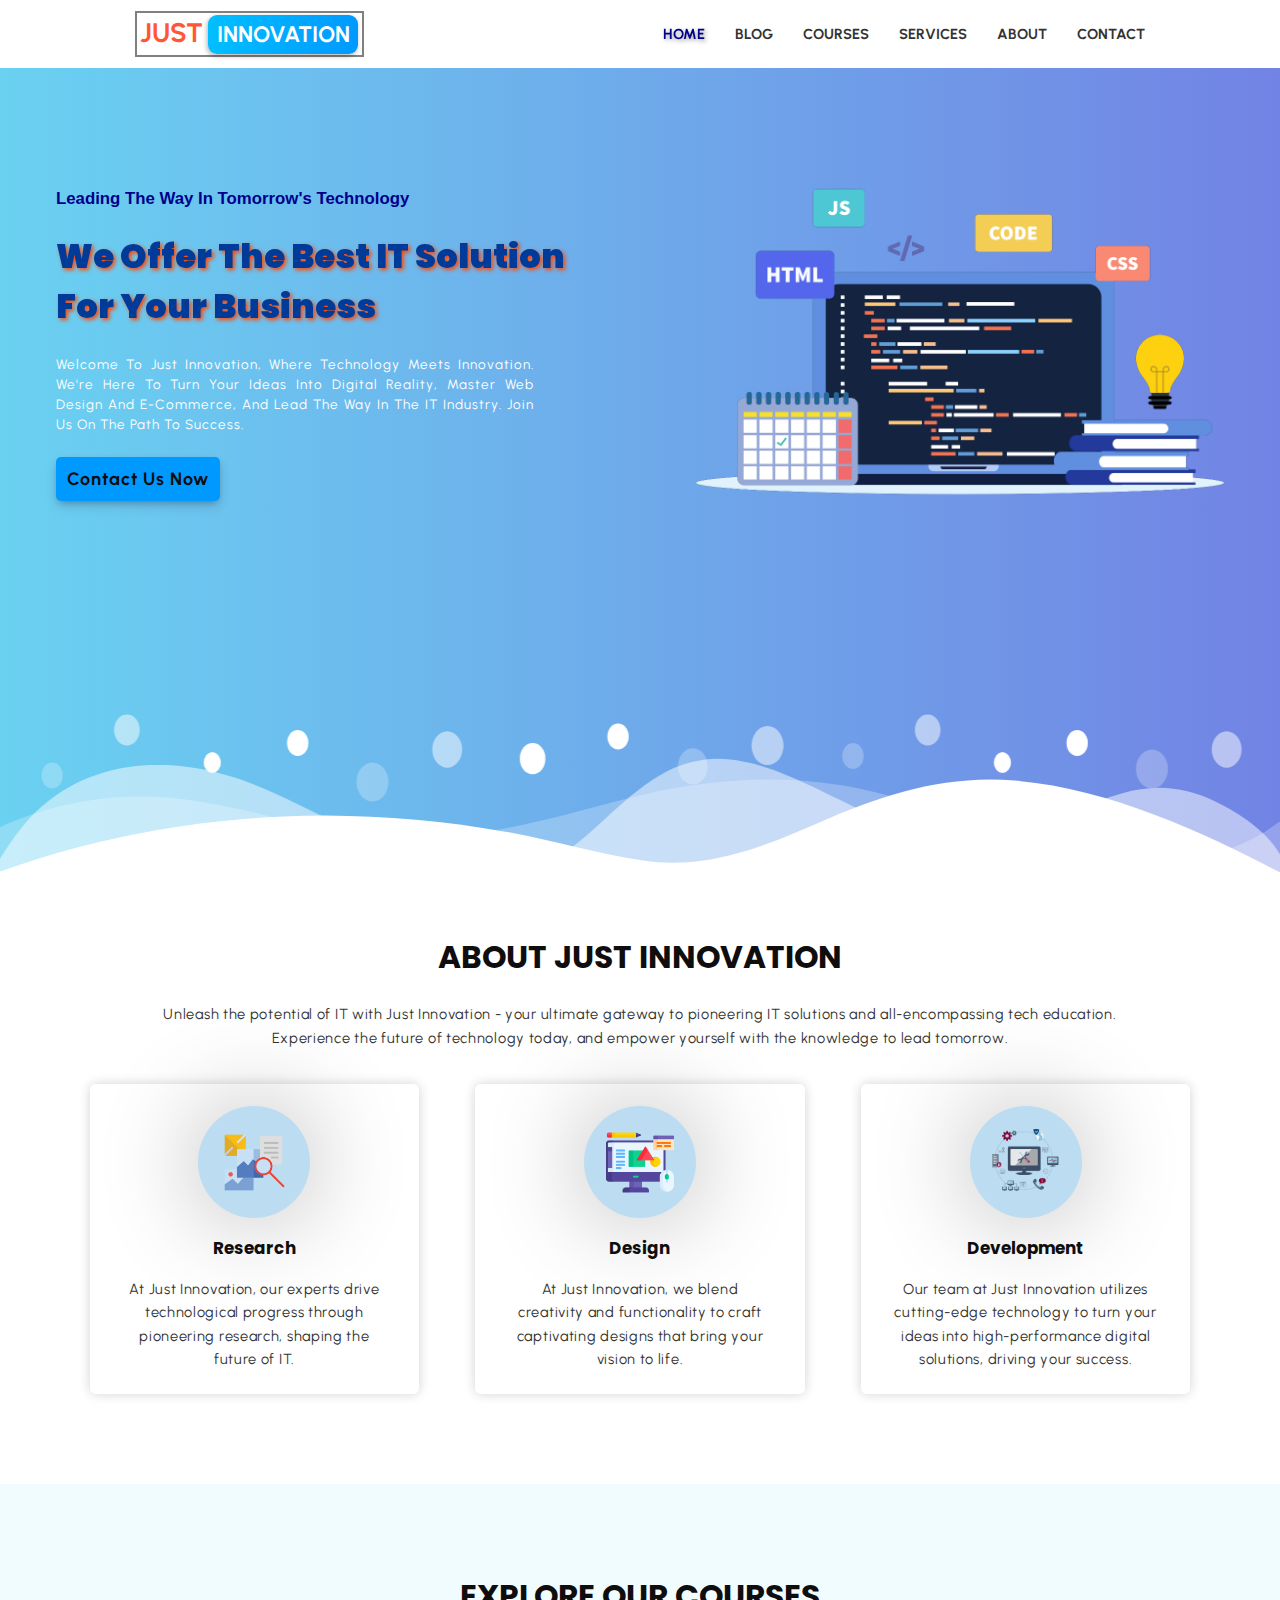
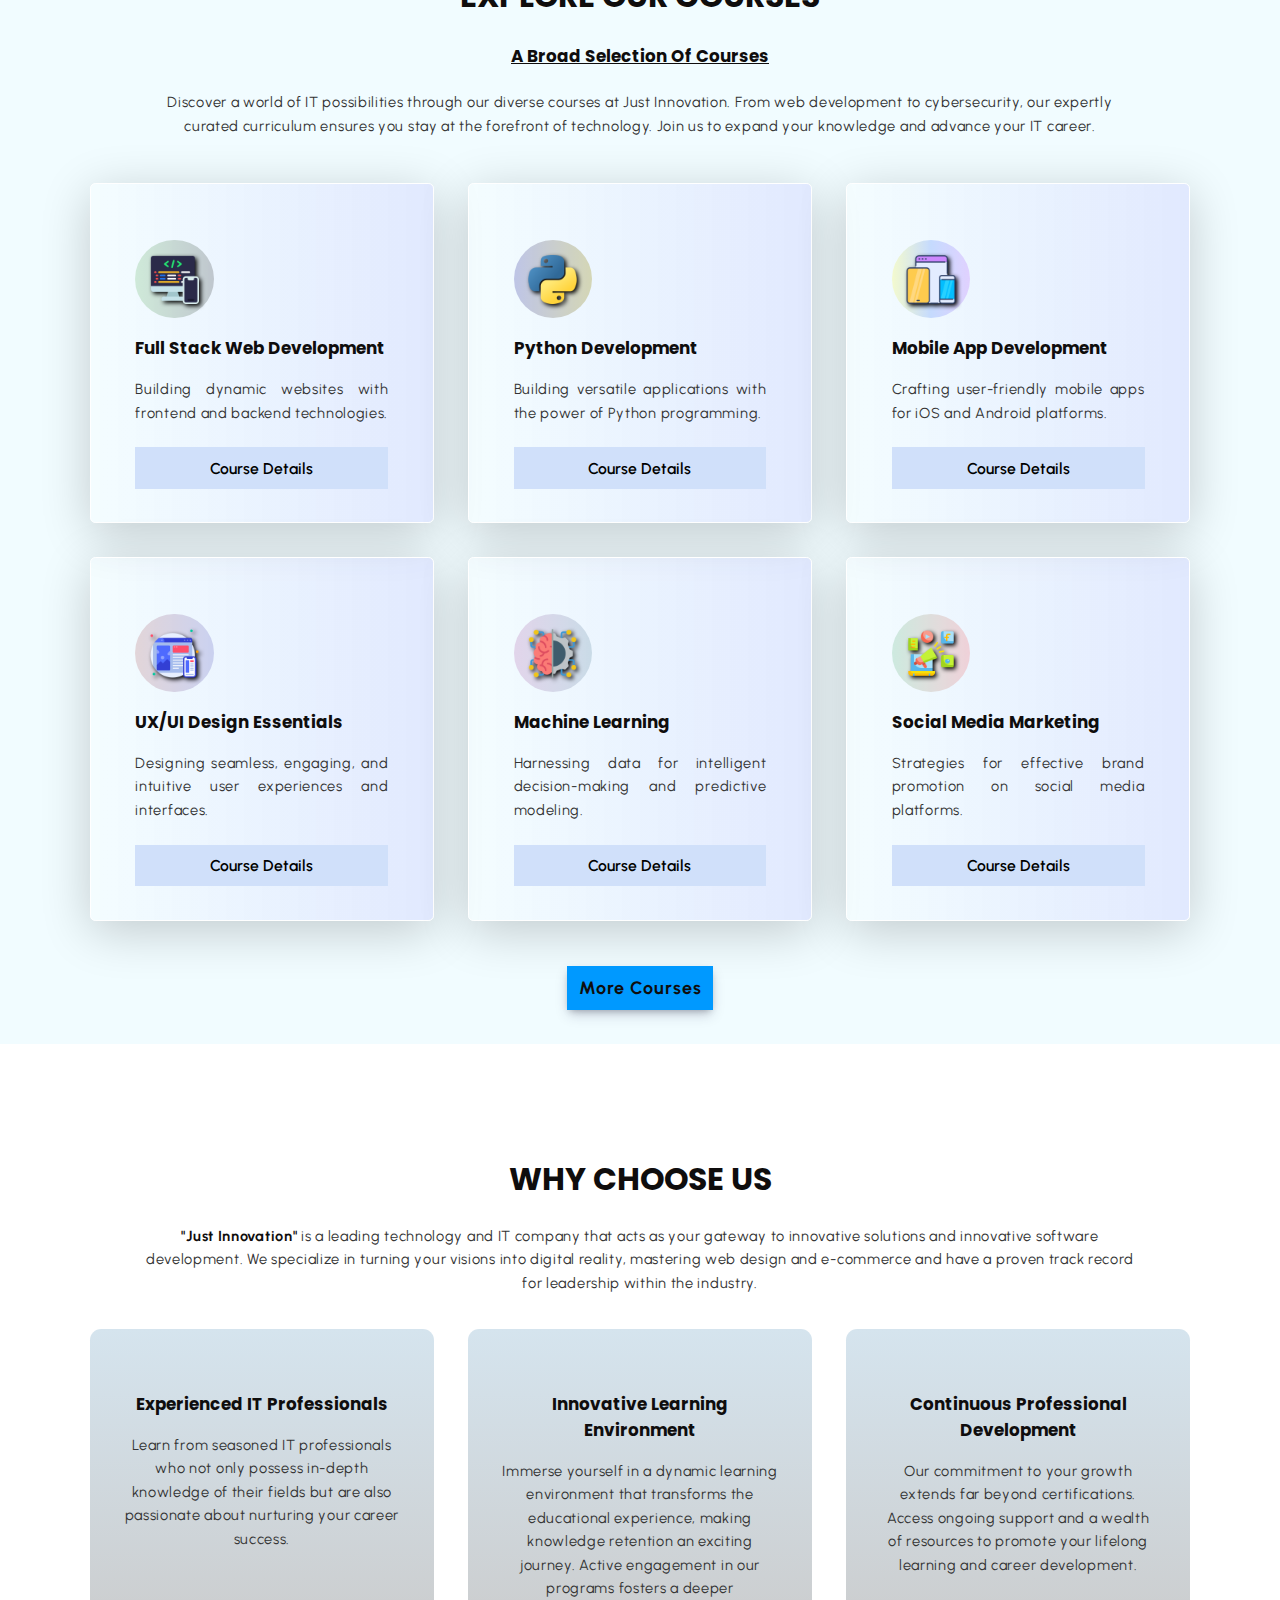
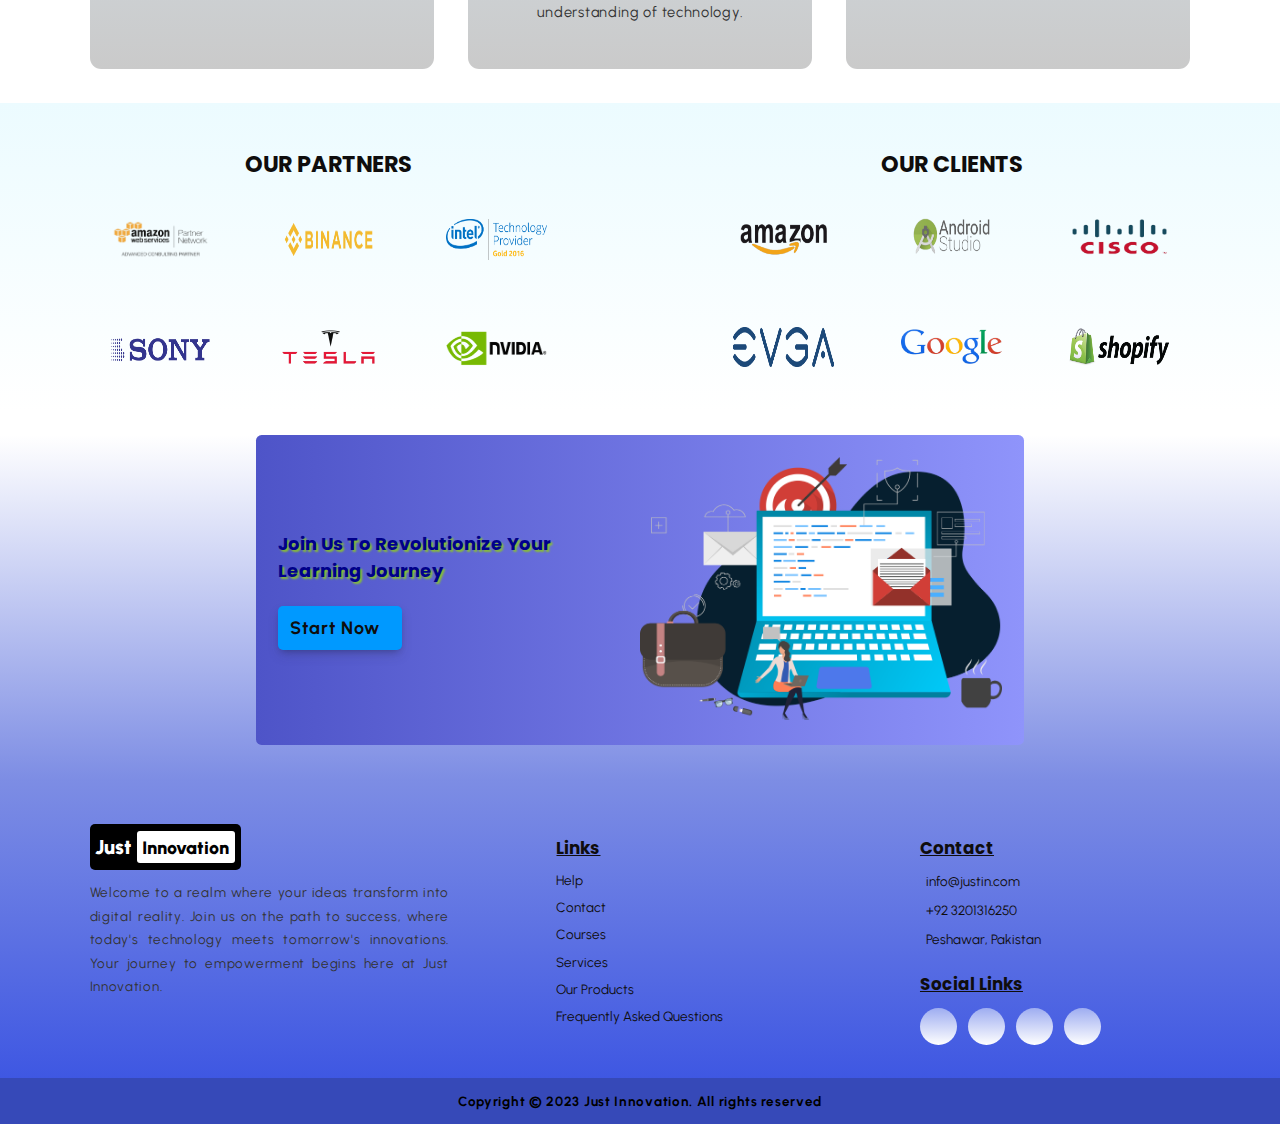
==== index.html @ c1ca33aa "commit" ====
<!DOCTYPE html>
<html lang="en">

<head>
  <meta charset="UTF-8" />
  <meta name="viewport" content="width=device-width, initial-scale=1.0" />
  <title>JUST INNOVATION</title>
  <link rel="shortcut icon" href="images/favicon.ico" type="image/x-icon">
  <link rel="stylesheet" href="https://cdnjs.cloudflare.com/ajax/libs/font-awesome/6.4.2/css/all.min.css"
    integrity="sha512-z3gLpd7yknf1YoNbCzqRKc4qyor8gaKU1qmn+CShxbuBusANI9QpRohGBreCFkKxLhei6S9CQXFEbbKuqLg0DA=="
    crossorigin="anonymous" referrerpolicy="no-referrer" />
  <link rel="stylesheet" href="style.css" />
</head>

<body>
  <!-- ========== Start navbar ========== -->
  <header class="navbar-section">
    <div class="container">
      <div class="navbar-brand">
        <a href="index.html"><span>just</span><span>innovation</span></a>
      </div>
      <div class="navbar-links">
        <ul>
          <li class="nav-item"><a class="nav-link active" href="index.html">home</a></li>
          <li class="nav-item"><a class="nav-link" href="blog.html">blog</a></li>
          <li class="nav-item"><a class="nav-link" href="courses.html">courses</a></li>
          <li class="nav-item"><a class="nav-link" href="services.html">services</a></li>
          <li class="nav-item"><a class="nav-link" href="about.html">about</a></li>
          <li class="nav-item"><a class="nav-link" href="contact.html">contact</a></li>
        </ul>
      </div>
    </div>
  </header>
  <!-- ========== End navbar ========== -->
  <!-- ========== Start hero section ========== -->
  <main>
    <div class="hero-section">
      <div class="container grid grid-two-cols">
        <div class="hero-content">
          <h2 class="hero-subheading">Leading the way in tomorrow's technology</h2>
          <h1 class="hero-heading">We offer the best IT solution for your business</h1>
          <p class="hero-para">
            Welcome to Just Innovation, where technology meets innovation. We're here to turn your ideas into digital
            reality, master web design and e-commerce, and lead the way in the IT industry. Join us on the path to
            success.
          </p>
          <div class="btn">
            <a href="courses.html" class="hero-btn">Contact Us Now</a>
          </div>
        </div>
        <div class="hero-img">
          <img src="images/header-pic-2.png" alt="Header of Just.Innovation" width="100%" height="100%" />
        </div>
      </div>
    </div>
    <!-- shape-divider -->
    <div class="custom-shape-divider-bottom-1697214771">
      <svg data-name="Layer 1" xmlns="http://www.w3.org/2000/svg" viewBox="0 0 1200 120" preserveAspectRatio="none">
        <path
          d="M0,0V46.29c47.79,22.2,103.59,32.17,158,28,70.36-5.37,136.33-33.31,206.8-37.5C438.64,32.43,512.34,53.67,583,72.05c69.27,18,138.3,24.88,209.4,13.08,36.15-6,69.85-17.84,104.45-29.34C989.49,25,1113-14.29,1200,52.47V0Z"
          opacity=".25" class="shape-fill"></path>
        <path
          d="M0,0V15.81C13,36.92,27.64,56.86,47.69,72.05,99.41,111.27,165,111,224.58,91.58c31.15-10.15,60.09-26.07,89.67-39.8,40.92-19,84.73-46,130.83-49.67,36.26-2.85,70.9,9.42,98.6,31.56,31.77,25.39,62.32,62,103.63,73,40.44,10.79,81.35-6.69,119.13-24.28s75.16-39,116.92-43.05c59.73-5.85,113.28,22.88,168.9,38.84,30.2,8.66,59,6.17,87.09-7.5,22.43-10.89,48-26.93,60.65-49.24V0Z"
          opacity=".5" class="shape-fill"></path>
        <path
          d="M0,0V5.63C149.93,59,314.09,71.32,475.83,42.57c43-7.64,84.23-20.12,127.61-26.46,59-8.63,112.48,12.24,165.56,35.4C827.93,77.22,886,95.24,951.2,90c86.53-7,172.46-45.71,248.8-84.81V0Z"
          class="shape-fill"></path>
      </svg>
      <svg data-name="Layer 1" xmlns="http://www.w3.org/2000/svg" viewBox="0 -20 1200 100" preserveAspectRatio="none"
        id="hero-drops">
        <circle cx="50" cy="5" r="10" opacity=".25" class="shape-fill"></circle>
        <circle cx="120" cy="40" r="12" opacity=".5" class="shape-fill"></circle>
        <circle cx="200" cy="15" r="8" class="shape-fill"></circle>
        <circle cx="280" cy="30" r="10" class="shape-fill"></circle>
        <circle cx="350" cy="0" r="15" opacity=".25" class="shape-fill"></circle>
        <circle cx="420" cy="25" r="14" opacity=".5" class="shape-fill"></circle>
        <circle cx="500" cy="18" r="12" class="shape-fill"></circle>
        <circle cx="580" cy="35" r="10" class="shape-fill"></circle>
        <circle cx="650" cy="12" r="14" opacity=".25" class="shape-fill"></circle>
        <circle cx="720" cy="28" r="15" opacity=".5" class="shape-fill"></circle>
        <circle cx="800" cy="20" r="10" opacity=".25" class="shape-fill"></circle>
        <circle cx="870" cy="40" r="12" opacity=".5" class="shape-fill"></circle>
        <circle cx="940" cy="15" r="8" class="shape-fill"></circle>
        <circle cx="1010" cy="30" r="10" class="shape-fill"></circle>
        <circle cx="1080" cy="10" r="15" opacity=".25" class="shape-fill"></circle>
        <circle cx="1150" cy="25" r="14" opacity=".5" class="shape-fill"></circle>
      </svg>
    </div>
  </main>
  <!-- ========== End hero section ========== -->
  <!-- ========== Start About ========== -->
  <section class="about-section">
    <div class="container">
      <h1 class="section-heading">About Just Innovation</h1>
      <p class="section-para">
        Unleash the potential of IT with Just Innovation - your ultimate
        gateway to pioneering IT solutions and all-encompassing tech
        education. Experience the future of technology today, and empower
        yourself with the knowledge to lead tomorrow.
      </p>
    </div>
    <div class="container grid grid-three-cols">
      <div class="about-box">
        <div class="icon">
          <img src="images/research.png" alt="" width="100%" />
        </div>
        <h3 class="box-heading">research</h3>
        <p class="box-para">
          At Just Innovation, our experts drive technological progress through
          pioneering research, shaping the future of IT.
        </p>
      </div>
      <div class="about-box">
        <div class="icon">
          <img src="images/design.png" alt="" width="100%" />
        </div>
        <h3 class="box-heading">design</h3>
        <p class="box-para">
          At Just Innovation, we blend creativity and functionality to craft
          captivating designs that bring your vision to life.
        </p>
      </div>
      <div class="about-box">
        <div class="icon">
          <img src="images/dev1.png" alt="" width="100%" />
        </div>
        <h3 class="box-heading">development</h3>
        <p class="box-para">
          Our team at Just Innovation utilizes cutting-edge technology to turn
          your ideas into high-performance digital solutions, driving your
          success.
        </p>
      </div>
    </div>
  </section>
  <!-- ========== End About ========== -->
  <!-- ========== Start Courses Section ========== -->
  <section class="course-section">
    <div class="container">
      <h1 class="section-heading">Explore Our Courses</h1>
      <h1 style="font-size:1.5rem; margin-top: 0; text-decoration: underline;text-transform: capitalize"
        class="section-heading">A broad selection
        of courses </h1>
      <p class="section-para">
        Discover a world of IT possibilities through our diverse courses at
        Just Innovation. From web development to cybersecurity, our expertly
        curated curriculum ensures you stay at the forefront of technology.
        Join us to expand your knowledge and advance your IT career.
      </p>
    </div>
    <div class="container grid grid-three-cols">
      <div class="course-box">
        <div class="icon web">
          <img src="images/web.png" width="100%"></img>
        </div>
        <h3 class="box-heading">Full Stack Web Development</h3>
        <p class="box-para">
          Building dynamic websites with frontend and backend technologies.
        </p>
        <button>Course Details</button>
      </div>
      <div class="course-box">
        <div class="icon python">
          <img src="images/python.png" width="100%"></img>
        </div>
        <h3 class="box-heading">Python Development</h3>
        <p class="box-para">
          Building versatile applications with the power of Python
          programming.
        </p>
        <button>Course Details</button>
      </div>
      <div class="course-box">
        <div class="icon app">
          <img src="images/app.png" width="100%"></img>
        </div>
        <h3 class="box-heading">Mobile App Development</h3>
        <p class="box-para">
          Crafting user-friendly mobile apps for iOS and Android platforms.
        </p>
        <button>Course Details</button>
      </div>
      <div class="course-box">
        <div class="icon ui-ux">
          <img src="images/ui-ux.png" width="100%"></img>
        </div>
        <h3 class="box-heading">UX/UI Design Essentials</h3>
        <p class="box-para">
          Designing seamless, engaging, and intuitive user experiences and
          interfaces.
        </p>
        <button>Course Details</button>
      </div>
      <div class="course-box">
        <div class="icon machine">
          <img src="images/machine.png" width="100%"></img>
        </div>
        <h3 class="box-heading">Machine Learning</h3>
        <p class="box-para">
          Harnessing data for intelligent decision-making and predictive
          modeling.
        </p>
        <button>Course Details</button>
      </div>
      <div class="course-box">
        <div class="icon media">
          <img src="images/media.png" width="100%"></img>
        </div>
        <h3 class="box-heading">Social Media Marketing</h3>
        <p class="box-para">
          Strategies for effective brand promotion on social media platforms.
        </p>
        <button>Course Details</button>
      </div>
    </div>

    <div class="btn">
      <a href="courses.html" class="course-btn">More Courses</a>
    </div>
    </div>
  </section>
  <!-- ========== End Courses Section ========== -->
  <!-- ========== Start choose Section ========== -->
  <section class="choose-section">
    <div class="container">
      <h1 class="section-heading">Why Choose Us</h1>
      <p class="section-para">
        <strong>"Just Innovation"</strong> is a leading technology and IT company that acts as your gateway to
        innovative solutions and
        innovative software development. We specialize in turning your visions into digital reality, mastering web
        design and e-commerce and have a proven track record for leadership within the industry.
      </p>
    </div>
    <div class="container grid grid-three-cols">

      <div class="choose-box">
        <h1 class="box-heading">Experienced IT Professionals</h1>
        <p class="box-para">Learn from seasoned IT professionals who not only possess in-depth knowledge of their fields
          but are also passionate about nurturing your career success.
        </p>
      </div>
      <div class="choose-box">
        <h1 class="box-heading">Innovative Learning Environment</h1>
        <p class="box-para">Immerse yourself in a dynamic learning environment that transforms the educational
          experience, making knowledge retention an exciting journey. Active engagement in our programs fosters a deeper
          understanding of technology.
        </p>
      </div>
      <div class="choose-box">
        <h1 class="box-heading">Continuous Professional Development</h1>
        <p class="box-para">Our commitment to your growth extends far beyond certifications. Access ongoing support and
          a wealth of resources to promote your lifelong learning and career development.
        </p>
      </div>
    </div>
  </section>
  <!-- ========== End choose Section ========== -->
  <!-- ==========  Start Partners Section ========== -->
  <section class="partner-section">
    <div class="container grid grid-two-cols">
      <div class="section-left">
        <h1 class="section-heading">Our Partners</h1>
        <div class="partner-logo">
          <img src="images/partner-img/amazon-web.png" width="100%"></img>
          <img src="images/partner-img/binance.png" width="100%"></img>
          <img src="images/partner-img/intel.png" width="100%"></img>
          <img src="images/partner-img/sony.png" width="100%"></img>
          <img src="images/partner-img/tesla.png" width="100%"></img>
          <img src="images/partner-img/nvidia.png" width="100%"></img>
        </div>
      </div>
      <div class="section-right">
        <h1 class="section-heading">Our Clients</h1>
        <div class="partner-logo">
          <img src="images/partner-img/amazon.png" width="100%"></img>
          <img src="images/partner-img/android-studio.png" width="100%"></img>
          <img src="images/partner-img/cisco.png" width="100%"></img>
          <img src="images/partner-img/EVGA.png" width="100%"></img>
          <img src="images/partner-img/goolge.png" width="100%"></img>
          <img src="images/partner-img/shopify.png" width="100%"></img>
        </div>
      </div>
    </div>
  </section>
  <!-- ========== End Partners Section ========== -->
  <!-- ========== Start contact Section ========== -->
  <section class="last-section">
    <section class="contact-section">
      <div class="container grid grid-two-cols">
        <div class="section-left">
          <h1>Join us to revolutionize your learning journey</h1>
          <div class="btn">
            <a href="courses.html" class="hero-btn">Start Now</a><i class="fa-solid fa-arrow-circle-right"></i>
          </div>
        </div>
        <div class="section-right">
          <img src="images/contact.png" alt="">
        </div>
      </div>
    </section>
    <!-- ========== End contact Section ========== -->
    <!-- ========== Start footer Section ========== -->
    <footer>
      <div class="container">
        <div class="grid grid-three-cols">
          <div class="card">
            <div class="footer-brand">
              <a href="index.html">
                <span class="logo-text">Just<span class="highlight">Innovation</span></span>
              </a>
            </div>
            <p class="footer-para">Welcome to a realm where your ideas transform into digital reality. Join us on the
              path to success, where
              today's technology meets tomorrow's innovations. Your journey to empowerment begins here at Just
              Innovation.
            </p>
          </div>
          <div class="links">
            <h2>Links</h2>
            <ul>
              <li><a href="#">Help</a></li>
              <li><a href="contact.html">Contact</a></li>
              <li><a href="courses.html">Courses</a></li>
              <li><a href="services.html">Services</a></li>
              <li><a href="products.html">Our Products</a></li>
              <li><a href="faq.html">Frequently Asked Questions</a></li>
            </ul>
          </div>
          <div class="contact">
            <div class="contact-icons">
              <h2>Contact</h2>
              <ul>
                <li><i class="fa-solid fa-envelope"></i>info@justin.com</li>
                <li><i class="fa-solid fa-phone-volume"></i>+92 3201316250</li>
                <li><i class="fa-solid fa-location-dot"></i><a href="">Peshawar, Pakistan</a></li>
              </ul>
            </div>
            <div class="social-icons">
              <h2>Social Links</h2>
              <ul>
                <li><a href="https://www.facebook.com" target="_blank"><i class="fa-brands fa-facebook"
                      style="color:#1877F2"></a></i>
                </li>
                <li><a href="https://www.youtube.com" target="_blank"><i class="fa-brands fa-youtube"
                      style="color:#FF0000"></a></i>
                </li>
                <li><a href="https://www.discord.com" target="_blank"><i class="fa-brands fa-discord"
                      style="color:#5865F2"></a></i>
                </li>
                <li><a href="https://www.linkedin.com" target="_blank"><i class="fa-brands fa-linkedin-in"
                      style="color:#0077B5"></i></a>
                </li>
              </ul>
            </div>
          </div>
        </div>
        <div class="copyright">
          <p>Copyright © 2023 <a href="index.html">Just Innovation</a>. All rights reserved</p>
        </div>
      </div>
    </footer>
  </section>
  <!-- ========== End footer Section ========== -->
  <script src="script.js"></script>
</body>

</html>
---- style.css ----
@import url("https://fonts.googleapis.com/css2?family=Poppins:wght@100;200;300;400;500;600;700;800;900&family=Urbanist:wght@100;200;300;400;500;600;700;800;900&display=swap");

/* base line */
* {
  margin: 0;
  padding: 0;
  box-sizing: border-box;
  font-family: "Urbanist", sans-serif;
  color: var(--font-color);
}

html {
  font-size: 80%;
}

h1,
h2,
h3,
h4,
h5,
h6 {
  font-family: "Poppins", sans-serif;
  text-transform: capitalize;
}

p,
label {
  font-size: 1.3rem;
  letter-spacing: 0.7px;
  color: var(--para-color);
  line-height: 2.1rem;
}

a {
  text-decoration: none;
  color: inherit;
}

ul,
li {
  list-style: none;
}

/* theme */
:root {
  --main-color: #0099ff;
  --supporting-color: #ff5733;
  --supporting2-color: #e3ecf7;
  --bg-color: hsl(0, 90%, 100%) ff;
  --white-color: white;
  --black-color: black;
  --font-color: #0f0d0d;
  --heading-color: black;
  --para-color: #333;
  --btn-hover-color: hsl(11, 80%, 60%);
  --btn-box-shadow: rgba(50, 50, 93, 0.25) 0px 6px 12px -2px,
    rgba(0, 0, 0, 0.3) 0px 3px 7px -3px;
}

/* layout */
.container {
  max-width: 150rem;
  margin: 0 auto;
  padding: 0 8rem;
  height: max-content;
}

.grid {
  display: grid;
  padding: 3rem 8rem;
}

.grid-two-cols {
  grid-template-columns: repeat(2, 1fr);
}

.grid-three-cols {
  grid-template-columns: repeat(3, 1fr);
}

.grid-four-cols {
  grid-template-columns: repeat(4, 1fr);
}

/* module / reusable */
.section-heading {
  margin: 5rem 0 2rem;
  font-size: 2.8rem;
  text-align: center;
  text-transform: uppercase;

  & h1 {
    font-size: 2.8rem;
  }
}
.section-para {
  text-align: center;
  display: block;
  width: 90%;
  margin: 0 auto;
  font-size: 1.3rem;
}

.box-heading,
.card-heading {
  font-size: 1.5rem;
  margin: 1.5rem 0;
}
.box-para,
.card-para {
  font-size: 1.3rem;
}
.btn {
  padding: 1rem;
  background-color: var(--main-color);
  color: var(--bg-color);
  font-size: large;
  font-weight: bold;
  border-radius: 5px;
  -webkit-border-radius: 5px;
  -moz-border-radius: 5px;
  -ms-border-radius: 5px;
  -o-border-radius: 5px;
  transition: all 0.1s linear;
  -webkit-transition: all 0.1s linear;
  -moz-transition: all 0.1s linear;
  -ms-transition: all 0.1s linear;
  -o-transition: all 0.1s linear;
  box-shadow: var(--btn-box-shadow);
  text-transform: capitalize;
  width: max-content;
  letter-spacing: 1px;
  cursor: pointer;

  &:hover {
    background-color: var(--btn-hover-color);
  }
}

input::placeholder,
textarea::placeholder,
option {
  font-weight: bold;
  color: #555555bd;
}

.top-bg {
  height: 50vh;
  display: grid;
  place-items: center;

  & h1,
  & p {
    color: white;
    padding: 0 2rem;
    margin: 0 0 3rem;
  }
  background: fixed;
  background-image: linear-gradient(
      rgba(130, 134, 190, 0.7),
      rgba(0, 0, 0, 0.5)
    ),
    url("https://images.unsplash.com/photo-1551434678-e076c223a692?q=80&w=1470&auto=format&fit=crop&ixlib=rb-4.0.3&ixid=M3wxMjA3fDB8MHxwaG90by1wYWdlfHx8fGVufDB8fHx8fA%3D%3D");
  background-position: 10%;
  background-repeat: no-repeat;
}

/* states */
/***** Start navbar *****/
.navbar-section {
  width: 100%;
}

/* logo */
.navbar-section .container {
  display: flex;
  justify-content: space-around;
  align-items: center;
  flex-wrap: wrap;
  padding: 1rem 0;
  box-shadow: 0 0 10px 0 #bee3f0;
}

.navbar-brand a {
  text-transform: uppercase;
  border: 2px solid grey;
  display: block;
  padding: 0.25rem 0.3rem 0.5rem;
  font-weight: bold;
}

.navbar-brand a span:first-child {
  color: var(--supporting-color);
  margin-right: 0.4rem;
  font-size: 2.4rem;
}

.navbar-brand a span:last-child {
  background: linear-gradient(to right, #00bfff, #0099ff);
  font-size: 2rem;
  color: #fff;
  padding: 0.5rem 0.8rem;
  border-radius: 9px;
  box-shadow: -1px 2px 5px rgba(0, 0, 0, 0.3);
  -webkit-border-radius: 9px;
  -moz-border-radius: 9px;
  -ms-border-radius: 9px;
  -o-border-radius: 9px;
}
/* logo end */
.navbar-links ul {
  display: flex;
  list-style: none;
  font-size: 1.3rem;
  text-transform: uppercase;

  & li {
    margin-inline-start: 30px;
    display: inline-block;
    font-weight: bold;
    color: var(--para-color);
    position: relative;

    &::after {
      content: " ";
      position: absolute;
      bottom: 0;
      left: 0;
      width: 0;
      border-bottom: 2px solid var(--main-color);
      transition: all 0.3s linear;
      -webkit-transition: all 0.3s linear;
      -moz-transition: all 0.3s linear;
      -ms-transition: all 0.3s linear;
      -o-transition: all 0.3s linear;
    }

    &:hover:after {
      width: 100%;
    }
  }

  & .active {
    color: darkblue;
    filter: drop-shadow(2px 2px 2px rgb(161, 159, 159));
  }
}
/***** End navbar *****/
/***** Start hero *****/
main {
  background: linear-gradient(to left, #7283e4, #6ad1f1);
  height: 90vh;
  position: relative;
  display: grid;
}

.hero-section .grid {
  place-items: center;
  margin: 0;
  padding: 5rem;
  gap: 10rem;
}

.hero-content {
  height: max-content;
  display: grid;
  gap: 2rem;
  text-transform: capitalize;
  text-wrap: wrap;

  & .hero-subheading {
    color: darkblue;
    font-family: "Trebuchet MS", sans-serif;
  }

  & .hero-heading {
    color: #003b99;
    font-size: 3rem;
    font-weight: 900;
    filter: drop-shadow(2px 2px 2px orangered);
  }

  & .hero-para {
    color: var(--white-color);
    font-size: 1.2rem;
    text-align: justify;
    letter-spacing: 1px;
    line-height: 1.8rem;
    padding-right: 50px;
  }

  & .hero-btn {
    margin-top: 3rem;
  }
}

.hero-img img {
  transition: 2;
  transition: all 0.2s ease-in-out;
  -webkit-transition: all 0.3s ease-in-out;
  -moz-transition: all 0.3s ease-in-out;
  -ms-transition: all 0.3s ease-in-out;
  -o-transition: all 0.3s ease-in-out;

  &:hover {
    filter: drop-shadow(2px 3px 2px rgb(11, 168, 230));
    -webkit-filter: drop-shadow(2px 3px 2px rgb(11, 168, 230));
  }
}

/* shape divider */
.custom-shape-divider-bottom-1697214771 {
  position: absolute;
  bottom: 0;
  left: 0;
  width: 100%;
  overflow: hidden;
  line-height: 0;
  transform: rotate(180deg);
  -webkit-transform: rotate(180deg);
  -moz-transform: rotate(180deg);
  -ms-transform: rotate(180deg);
  -o-transform: rotate(180deg);
}

.custom-shape-divider-bottom-1697214771 svg {
  position: relative;
  display: block;
  width: calc(100% + 1.3px);
  height: 130px;
  transform: rotateY(180deg);
  -webkit-transform: rotateY(180deg);
  -moz-transform: rotateY(180deg);
  -ms-transform: rotateY(180deg);
  -o-transform: rotateY(180deg);

  &:nth-child(2) {
    bottom: 60px;
  }
}

.custom-shape-divider-bottom-1697214771 .shape-fill {
  fill: #ffffff;
}
/***** End hero *****/
/***** Start About Section *****/
.about-section .grid {
  gap: 5rem;
}

.about-section .about-box {
  display: grid;
  place-items: center;
  text-align: center;
  margin-bottom: 5rem;
  padding: 2rem 3rem;
  border-radius: 0.5rem;
  box-shadow: 0 0 1rem lightgray;
}

.about-section .icon {
  background-color: #bbdcf1;
  box-shadow: 0 0 100px 0px rgba(0, 0, 0, 0.3);
  border-radius: 50%;
  -webkit-border-radius: 50%;
  -moz-border-radius: 50%;
  -ms-border-radius: 50%;
  -o-border-radius: 50%;
  padding: 2rem;
  width: 10rem;
  height: 10rem;
  transition: all 0.3s ease-in-out;
  -webkit-transition: all 0.3s ease-in-out;
  -moz-transition: all 0.3s ease-in-out;
  -ms-transition: all 0.3s ease-in-out;
  -o-transition: all 0.3s ease-in-out;

  &:hover {
    background: linear-gradient(
      to left,
      rgb(133, 174, 240),
      rgb(180, 204, 243)
    );
    transform: scale(1.1);
    -webkit-transform: scale(1.1);
    -moz-transform: scale(1.1);
    -ms-transform: scale(1.1);
    -o-transform: scale(1.1);
  }
}
/***** End About Section *****/
/***** Course Section *****/
.course-section {
  background-color: #f1fcff;
  padding: 3rem 0;
  display: grid;
  place-items: center;
  gap: 1rem;

  & .section-heading {
    margin-bottom: 2rem;
  }

  & .grid {
    gap: 3rem;
  }
}

.course-section .course-box {
  background: linear-gradient(to left, #b6b6fd46, #ffffff33);
  padding: 5rem 4rem 1rem;
  box-shadow: rgba(0, 0, 0, 0.2) 0px 10px 50px;
  transition: all 0.2s ease-in-out;
  -webkit-transition: all 0.2s ease-in-out;
  -moz-transition: all 0.2s ease-in-out;
  -ms-transition: all 0.2s ease-in-out;
  -o-transition: all 0.2s ease-in-out;
  border-radius: 0.5rem;
  -webkit-border-radius: 0.5rem;
  -moz-border-radius: 0.5rem;
  -ms-border-radius: 0.5rem;
  -o-border-radius: 0.5rem;
  cursor: pointer;
  text-align: justify;
  min-height: max-content;
  border: 1px solid white;

  & .icon {
    padding: 1.3rem;
    width: 7rem;
    height: 7rem;
    border-radius: 50%;
    -webkit-border-radius: 50%;
    -moz-border-radius: 50%;
    -ms-border-radius: 50%;
    -o-border-radius: 50%;
  }

  & img {
    filter: drop-shadow(2px 2px 2px black);
    -webkit-filter: drop-shadow(2px 2px 2px black);
  }

  & .web {
    background: linear-gradient(to right, #0c8b0026, #00000031);
  }

  & .python {
    background: linear-gradient(to right, #02008b36, #97880049);
  }

  & .app {
    background: linear-gradient(to right, #fffb0031, #004ffa2d, #9900ff26);
  }

  & .ui-ux {
    background: linear-gradient(to right, #8b000026, #03009b26);
  }

  & .machine {
    background: linear-gradient(to right, #8b007826, #00426126);
  }

  & .media {
    background: linear-gradient(to right, #008d2a26, #ff000026);
  }

  & h3:hover {
    text-decoration: 1.5px underline;
  }

  & button {
    width: 100%;
    padding: 1rem;
    border: none;
    background: none;
    margin: 2rem 0;
    cursor: pointer;
    font-size: 1.4rem;
    font-weight: 600;
    background-color: #d0e0fa;
    transition: all 0.3s ease-in-out;
    -webkit-transition: all 0.3s ease-in-out;
    -moz-transition: all 0.3s ease-in-out;
    -ms-transition: all 0.3s ease-in-out;
    -o-transition: all 0.3s ease-in-out;
    color: var(--black-color);
  }

  &:hover button {
    background-color: #003b99;
    color: var(--white-color);
  }

  &:hover {
    background: linear-gradient(to right, #ebde9646, #5affff33);
  }
}

.course-section .btn {
  border-radius: 0;
  -webkit-border-radius: 0;
  -moz-border-radius: 0;
  -ms-border-radius: 0;
  -o-border-radius: 0;
}
/***** End Course Section *****/
/***** Choose Section *****/
.choose-section {
  & .grid {
    gap: 3rem;
  }

  & .section-heading {
    margin: 10rem 0 2rem;
  }
}

.choose-box {
  position: relative;
  padding: 4rem 3rem;
  width: 100%;
  height: 100%;
  border-radius: 1rem;
  background: linear-gradient(to top, #00000035, #d5e4ee);
  transition: all 0.8s ease-in;

  & p,
  & h1 {
    text-align: center;
  }
  &:hover {
    background: linear-gradient(to top, #00000038, #d5eee9);
  }
}
/***** End Choose Section *****/
/***** Partners Section *****/
.partner-section {
  & .grid {
    padding: 3rem;
    gap: 3rem;
    background: linear-gradient(to top, #cacaca00, #b5f0ff42);
  }

  & h1 {
    margin-top: 1rem;
    font-size: 2rem;
  }

  & .section-left,
  & .section-right {
    display: flex;
    flex-direction: column;
    justify-content: space-between;
  }
}

.partner-logo {
  display: flex;
  flex-wrap: wrap;
  justify-content: center;
  gap: 4rem;

  & img {
    padding: 1rem;
    max-width: 100%;
    width: 11rem;
    cursor: pointer;
    transition: all 0.2s ease-in-out;

    &:hover {
      scale: 1.2;
    }
  }
}
/***** End Partners Section *****/
/***** Bottom contact Section *****/
.contact-section {
  margin-top: 2rem;

  & .grid {
    width: 60%;
    padding: 2rem;
    background: linear-gradient(to right, #4e54c8, #8f94fb);
    place-items: center;
    border-radius: 0.5rem;
  }
  & h1 {
    color: darkblue;
    text-shadow: 2px 2px 2px rgb(137, 192, 49);
    margin-bottom: 2rem;
    font-size: 1.6rem;
    width: 90%;
  }
  & img {
    width: 100%;
    min-width: 20rem;
  }

  & .btn {
    & i {
      color: white;
      padding: 0.5rem;
      transition: all 0.3s ease-in;
    }
    &:hover i {
      translate: 0.5rem;
    }
  }
}
/***** End Bottom contact Section *****/

.last-section {
  background: linear-gradient(to top, #354fe2, #7d8de4, #ffffff);
}
/***** footer Section *****/
footer {
  margin-top: 5rem;
  .container {
    padding: 0;
  }

  & .grid {
    grid-template-columns: repeat(3, 1fr);
    gap: 1rem;
    place-items: center;
    align-items: start;
  }

  & p,
  li {
    font-size: 1.2rem;
    text-align: justify;
  }

  & h2 {
    margin-bottom: 1rem;
    text-decoration: underline;
  }
}

.footer-brand {
  & a {
    text-decoration: none;
    display: inline-block;
    font-weight: bold;
    padding: 0 0 2rem;
  }

  .logo-text {
    font-size: 1.8rem;
    background-color: black;
    color: white;
    padding: 1rem 0.5rem;
    border-radius: 5px;
    font-weight: bolder;
  }

  .highlight {
    font-size: 1.6rem;
    background-color: white;
    color: black;
    padding: 0.5rem;
    margin-left: 0.5rem;
    border-radius: 3px;
  }
}

footer .links ul {
  display: grid;
  gap: 1rem;

  & li {
    transition: all 0.2s ease-in-out;

    &:hover {
      color: white;
    }
  }
}

footer .contact {
  display: grid;
  gap: 2rem;

  & .contact-icons ul {
    display: grid;

    gap: 1rem;
    & li i {
      font-size: 1.3rem;
      margin-right: 0.5rem;
    }
  }

  & .social-icons ul {
    display: flex;
    flex-wrap: wrap;
    gap: 1rem;

    & li {
      width: 3.3rem;
      height: 3.3rem;
      display: flex;
      justify-content: center;
      align-items: center;
      z-index: 1;

      position: relative;

      &:after {
        content: " ";
        width: inherit;
        height: inherit;
        background: linear-gradient(to top, white, rgb(158, 173, 241));
        border-radius: 50%;
        position: absolute;
        top: 0;
        left: 0;
        z-index: -1;
        transition: all 0.3s ease-in-out;
      }
      &:hover::after {
        rotate: 360deg;
      }
    }

    & li i {
      font-size: 2.2rem;
    }
  }
}

.copyright {
  padding: 1rem;
  font-weight: bold;
  background: #3649b8;

  & P {
    text-align: center;
    color: black;
  }
}
/***** End Footer Section *****/
/* ? --------------- Pages --------------- ? */
/***** Blog page Section *****/
.blog-page-section {
  & .top-bg {
    background-image: linear-gradient(
        rgba(130, 134, 190, 0.7),
        rgba(0, 0, 0, 0.5)
      ),
      url("https://images.unsplash.com/photo-1557804506-669a67965ba0?q=80&w=1548&auto=format&fit=crop&ixlib=rb-4.0.3&ixid=M3wxMjA3fDB8MHxwaG90by1wYWdlfHx8fGVufDB8fHx8fA%3D%3D");
    background-position: 100% 80%;
  }

  & .grid {
    gap: 3rem;
  }
}
.blog {
  box-shadow: 0 0 20px 0 rgba(0, 0, 0, 0.288);
  border-radius: 5px;
  cursor: pointer;
  transition: all 0.3s ease-in-out;

  &:hover {
    scale: 1.01;
  }

  & h1 {
    margin: 0;

    &:hover {
      text-decoration: 2px underline;
    }
  }

  & img {
    width: 100%;
    height: auto;
    border-radius: 5px 5px 0 0;
  }

  & .blog-arrow {
    position: absolute;
    bottom: 2rem;
    right: 2rem;
    font-size: 1.3rem;
  }

  &:hover .blog-arrow {
    animation: arrow 2s linear infinite alternate-reverse;
  }
}

.blog .blog-content {
  padding: 1rem;
  position: relative;
  display: grid;
  gap: 2rem;

  & .category p {
    display: inline;
    padding: 0.3rem 0.7rem;
    background-color: var(--supporting-color);
    border-radius: 50px;
    text-transform: uppercase;
    font-size: 1rem;
    color: white;
    font-weight: bold;
  }

  & .author {
    display: flex;
    gap: 1rem;
    align-items: center;

    & img {
      width: 4rem;
      height: 4rem;
      border-radius: 50%;
      border: 2px solid grey;
      padding: 2px;
    }

    & h3 {
      margin-bottom: 6px;

      &:hover {
        text-decoration: 1px underline;
      }
    }

    & i {
      margin-right: 5px;
    }
  }
}

@keyframes arrow {
  0% {
    translate: 1rem;
  }
  100% {
    translate: -0.5rem;
    scale: 1.3;
  }
}
/***** End Blog page Section *****/
/***** Contact Page Section *****/
.contact-page-section {
  & .container {
    gap: 2rem;
  }

  & form {
    display: grid;
    gap: 0.5rem;
    background-color: var(--supporting2-color);
    padding: 2rem;
    min-width: 500px;

    .grid {
      padding: 0;
      gap: 1rem;
    }
  }
  & label {
    display: block;
    text-transform: uppercase;
  }

  & input,
  textarea,
  button {
    padding: 0.8rem;
    font-size: 1.1rem;
    width: 100%;
    outline: none;
    resize: vertical;
    border-radius: 0.3rem;
    letter-spacing: 1px;
    border: none;

    &:focus {
      box-shadow: inset 0 0 10px 0 #78c7fc;
    }
  }
}

.contact-box {
  & .grid {
    gap: 2rem;
    place-items: center;
    font-size: 1.6rem;
    background: #d1dadd;
    box-shadow: 0 0 6rem 0 #ccc;
    border-radius: 0.5rem;
  }

  & li {
    display: flex;
    justify-content: center;
    align-items: center;
    gap: 1rem;

    & i {
      font-size: 3rem;
    }
  }
}
/***** End Contact Page Section *****/
/***** Courses page Section *****/
.course-page-section {
  padding: 0;
  position: relative;

  & .top-bg {
    background-image: linear-gradient(
        rgba(130, 134, 190, 0.7),
        rgba(0, 0, 0, 0.5)
      ),
      url("https://images.unsplash.com/photo-1523580846011-d3a5bc25702b?q=80&w=1470&auto=format&fit=crop&ixlib=rb-4.0.3&ixid=M3wxMjA3fDB8MHxwaG90by1wYWdlfHx8fGVufDB8fHx8fA%3D%3D");
  }

  & .course-search-box {
    box-shadow: 0 0 20px 0 rgb(197, 191, 191);
    background-color: #dff0f5;
    width: max-content;
    margin-top: 3rem;

    & form {
      padding: 1rem;
      display: flex;
      justify-content: space-evenly;
      gap: 1rem;
      width: 100%;
    }

    & label:nth-child(2),
    & select {
      width: 10rem;
    }

    & input,
    & button,
    & select {
      border: none;
      outline: none;
      padding: 8px 15px;
      border-radius: 4px;
      height: 45px;
      font-size: 1.1rem;
      width: 100%;
      background-color: #cddee2af;

      &:focus {
        box-shadow: 0 0 1px 1px rgb(0, 195, 255);
      }
    }

    & #course-search {
      min-width: 25rem;
    }

    & select {
      width: 9rem;
    }

    & option {
      font-weight: bold;
      color: #555;
    }

    & button {
      display: flex;
      align-items: center;
      background-color: #00c3ffde;
      cursor: pointer;
      width: max-content;
      font-weight: bold;
      gap: 0.5rem;
      transition: all 0.2s ease-in-out;

      &:hover {
        background-color: #069fdb;
        color: white;
      }

      &:hover i {
        transition: all 0.3s ease-in-out;
        translate: 20%;
      }
    }
  }

  & .course-box {
    padding: 0;
    box-shadow: none;
    display: flex;
    flex-direction: column;
    justify-content: space-between;

    & h3:hover {
      text-decoration: none;
    }
    &:hover {
      scale: 1.04;
    }

    & figure {
      position: relative;

      & img {
        filter: none;
        -webkit-filter: none;
      }
      & .price {
        position: absolute;
        bottom: 0;
        right: 0;
        font-size: 1.3rem;
        background-color: rgb(50, 5, 211);
        filter: drop-shadow(inset 0 0 20px red);
        color: cyan;
        padding: 0.7rem;
        font-weight: bold;

        & i {
          color: inherit;
        }
      }
    }

    & .box-content {
      padding: 1.5rem;
    }

    & .category {
      background-color: #0099ff;
      padding: 5px;
      display: inline-block;
      border-radius: 2rem;
    }

    & .feedback {
      display: flex;
      padding: 1rem 0;
      flex-direction: column;
      align-items: center;
      gap: 1rem;
      width: 100%;

      & i {
        color: rgb(255, 217, 0);
      }

      & p {
        font-size: 1.2rem;
      }
    }

    & .btn {
      display: flex;
      align-items: center;
      width: 100%;
      padding: 0;

      & button {
        margin: 0;
        box-shadow: none;
        background-color: #0099ff;
        color: var(--white-color);

        &:hover {
          background-color: #0267aa;
        }
      }

      & a {
        font-size: 1.2rem;
        padding: 0.8rem;
        display: flex;
        align-items: center;
        gap: 0.3rem;
        text-transform: lowercase;
      }
    }
  }
  .author {
    display: flex;
    gap: 1rem;
    align-items: center;

    & img {
      width: 4rem;
      height: 4rem;
      border-radius: 50%;
      border: 2px solid grey;
      padding: 2px;
    }

    & h3 {
      margin-bottom: 6px;

      & span:hover {
        text-decoration: 1px underline;
        color: rebeccapurple;
      }
    }

    & i {
      margin-right: 5px;
    }
  }
}
/***** Reviews Section *****/
.review-section {
  .grid {
    gap: 3rem;
  }
}
.review {
  display: flex;
  flex-direction: column;
  align-items: center;
  justify-content: center;
  gap: 2rem;
  padding: 2.5rem 2rem;
  text-align: center;
  box-shadow: 0 0 8px 0 rgb(218, 218, 218);
  border-radius: 0.5rem;

  & img {
    width: 7rem;
    height: 7rem;
    border-radius: 50%;
    border: 2px solid grey;
    padding: 2px;
  }

  & .feedback {
    display: grid;
    place-items: center;
    gap: 0.8rem;

    & li {
      margin-bottom: 0.5rem;
    }

    & .name {
      cursor: pointer;
    }

    & .profession {
      color: darkcyan;
      font-size: 1.3rem;
    }
  }
}
/***** End Reviews Section *****/
/***** End Courses page Section *****/
/***** Services Page Section *****/
.services-page-section {
  & .top-bg {
    background-image: linear-gradient(
        rgba(130, 134, 190, 0.7),
        rgba(0, 0, 0, 0.5)
      ),
      url("https://images.unsplash.com/photo-1551434678-e076c223a692?q=80&w=1470&auto=format&fit=crop&ixlib=rb-4.0.3&ixid=M3wxMjA3fDB8MHxwaG90by1wYWdlfHx8fGVufDB8fHx8fA%3D%3D");
  }

  & .grid {
    gap: 3rem 5rem;
  }
}
.service {
  padding: 2rem;
  box-shadow: rgba(61, 67, 60, 0.3) 0 0 10px 0;
  border-radius: 0.5rem;
  background-color: rgb(227, 231, 230);
  display: grid;
  place-items: center;
  gap: 1rem;
  text-align: center;

  overflow: hidden;
  position: relative;

  &::after {
    content: "";
    position: absolute;
    top: -100%;
    width: 100%;
    height: 100%;

    background: rgba(75, 107, 121, 0.753);
    transition: all 0.3s ease-in-out;
  }

  & .icon,
  & p,
  & h1 {
    z-index: 1;
  }

  &:hover::after,
  &:hover p,
  &:hover h1 {
    top: 0;
    color: white;
  }

  & .icon {
    display: grid;
    place-items: center;
    width: 7rem;
    height: 7rem;
    font-size: 4rem;
    border-radius: 50%;
    background: linear-gradient(
      to right,
      rgba(255, 192, 203, 0.9),
      rgba(135, 206, 235, 0.9)
    );

    & i {
      background: conic-gradient(
        #6e42c1 0%,
        #9679ff 30%,
        #66c5e3 60%,
        #4c76ff 100%
      );
      background-clip: text;
      -webkit-background-clip: text;
      color: transparent;
    }
  }
}
/***** Pricing Section Section *****/
.pricing-page-section {
  background-color: rgba(0, 255, 255, 0.082);
  padding: 1rem 0;
  margin: 5rem auto;
  & .grid {
    gap: 3rem;
  }
}

.price-box {
  display: grid;
  place-items: center;
  gap: 1.5rem;
  color: white;
  box-shadow: 0 0 20px 0 #686565;
  padding: 2rem 0 5rem;
  border-radius: 1rem;
  transition: all 0.3s ease-in-out;

  & * {
    color: rgb(216, 216, 216);
  }

  & .fa-dollar-sign {
    margin-bottom: 1rem;
    font-size: 2rem;
    background-color: #ccc;
    padding: 1rem;
    width: 4rem;
    height: 4rem;
    border-radius: 50%;
  }

  & .detail,
  & .offers {
    display: flex;
    justify-content: center;
    align-items: center;
    gap: 3rem;
    font-size: 1.5rem;
    padding: 1rem;

    & ul {
      display: grid;
      gap: 1rem;

      &:first-child {
        filter: drop-shadow(0 0 1px cyan);
      }
    }
  }

  & .detail {
    gap: 3rem;
    flex-direction: column;
    text-align: center;
  }

  & .ctg {
    font-size: 3rem;
  }
  & .rs {
    font-size: 4rem;
  }
  & .pp {
    text-transform: uppercase;
    letter-spacing: 2px;
  }

  & .btn {
    padding: 0;
    border-radius: 5rem;
    background-color: rgb(255, 255, 255);
    cursor: pointer;

    & button {
      font-size: 1.8rem;
      padding: 1rem 3rem;
      background: transparent;
      color: rgb(61, 61, 61);
      text-transform: capitalize;
      border: none;
      outline: none;
      cursor: pointer;
      font-weight: bold;
    }

    &:hover {
      background-color: grey;
      & * {
        color: white;
      }
    }
  }

  &:hover {
    scale: 1.03;
  }
}
/***** End Pricing Section Section *****/
/***** End Services Page Section *****/
/***** About page Section *****/
.about-page-section {
  & .top-bg {
    background-image: linear-gradient(
        rgba(130, 134, 190, 0.7),
        rgba(0, 0, 0, 0.5)
      ),
      url("https://images.unsplash.com/photo-1556761175-5973dc0f32e7?q=80&w=1632&auto=format&fit=crop&ixlib=rb-4.0.3&ixid=M3wxMjA3fDB8MHxwaG90by1wYWdlfHx8fGVufDB8fHx8fA%3D%3D");
    background-position: 0 120%;
  }
}
.about {
  gap: 5rem;
  width: 80%;
  margin: 5rem auto;
  padding: 2rem;
  display: flex;
  justify-content: center;
  text-align: justify;

  & img {
    width: 400px;
    aspect-ratio: 1;
  }

  & h3 {
    color: purple;
    font-weight: bold;
  }
  & h1 {
    margin: 0;
    font-size: 2.5rem;
  }
}
/***** Team Section *****/
.team-page-section {
  & .grid {
    gap: 2rem;
  }
}

.team {
  text-align: center;
  position: relative;
  overflow: hidden;
  box-shadow: 0 0 10px 0 #ccc;
  border-bottom: 2px solid darkcyan;
  border-radius: 0.3rem;

  & img {
    width: 100%;
    aspect-ratio: 1;
  }
  & .team-content {
    margin: 1rem 0;
  }
  & .media-icons {
    position: absolute;
    top: -100%;
    width: 100%;
    height: 100%;
    background: linear-gradient(
      to bottom,
      #00000027,
      rgba(255, 255, 255, 0.562)
    );
    transition: all 0.3s ease-in-out;

    & ul {
      height: 100%;
      transform: translateY(35%);
      display: flex;
      justify-content: center;
      gap: 0.5rem;
    }
    & i {
      font-size: 3rem;
      color: black;

      &:hover {
        color: darkcyan;
      }
    }
  }
  &:hover .media-icons {
    top: 0%;
  }
}
/***** End Team Section *****/
/***** End About page Section *****/
/* ? --------------- Responsive --------------- ? */
@media (width <= 1400px) {
  html {
    font-size: 70%;
  }
}

@media (width <= 1200px) {
}

@media (width <= 1100px) {
  .grid-three-cols {
    grid-template-columns: repeat(2, 1fr);
  }

  .grid-four-cols {
    grid-template-columns: repeat(3, 1fr);
  }

  .about-section .grid,
  .course-section .grid,
  .blog-page-section .grid,
  .review-section .grid,
  .pricing-page-section .grid,
  .team-page-section .grid {
    gap: 4rem 5rem;
  }

  & footer .grid {
    grid-template-columns: repeat(2, 1fr);

    .contact {
      grid-column: 1/3;
      width: 100%;
      place-items: center;
      text-align: center;

      & div ul {
        display: flex;
        gap: 2rem;
        text-wrap: nowrap;
      }
    }
  }
}

@media (width <= 900px) {
  #hero-drops {
    display: none;
  }
}

@media (width <= 850px) {
  main {
    height: 80vh;
    & .hero-content {
      padding: 0 3rem;
    }
    & .hero-img {
      display: none;
    }
  }
  .grid-two-cols {
    grid-template-columns: 1fr;
  }

  & footer .grid {
    display: flex;
    flex-direction: column;
    align-items: center;
    justify-content: center;
    gap: 3rem;

    & * {
      text-align: center;
      gap: 3rem;
    }
  }
}

@media (width <= 768px) {
  .container {
    padding: 2rem 5rem;
  }

  .grid-four-cols {
    grid-template-columns: repeat(2, 1fr);
  }

  .about-section .grid,
  .course-section .grid,
  .blog-page-section .grid,
  .review-section .grid,
  .pricing-page-section .grid,
  .team-page-section .grid {
    gap: 2rem;
  }

  .navbar-section .container {
    display: flex;
    flex-direction: column;
    gap: 3rem;
  }

  .hero-section {
    & .grid {
      gap: 0;
    }
  }
}

@media (width <= 700px) {
  .container {
    padding: 2rem 20%;
  }
  .grid-three-cols {
    grid-template-columns: 100%;
  }
  & .hero-section .grid {
    padding: 4rem 0;
  }

  & .hero-content {
    width: 100%;
    padding: 0;

    & .hero-heading {
      font-size: 2.3rem;
    }

    & .hero-para {
      padding: 0;
    }
  }
  
  footer {
    font-size: 1.2em;
  }
  footer p,
  footer a {
    font-size: 1.4rem;
  }
}

@media (width <= 600px) {
  & footer .grid {
    padding: 1rem;

    .footer-para {
      padding: 1rem;
    }

    .contact-icons ul {
      flex-direction: column;
    }
  }
}

@media (width <= 500px) {
  .container {
    padding: 2rem 10%;
  }
  /* .grid-three-cols {
    grid-template-columns: 1fr;
  } */
}

@media (width <= 530px) {
  .grid-four-cols {
    grid-template-columns: 1fr;
    padding: 10rem;
  }
}
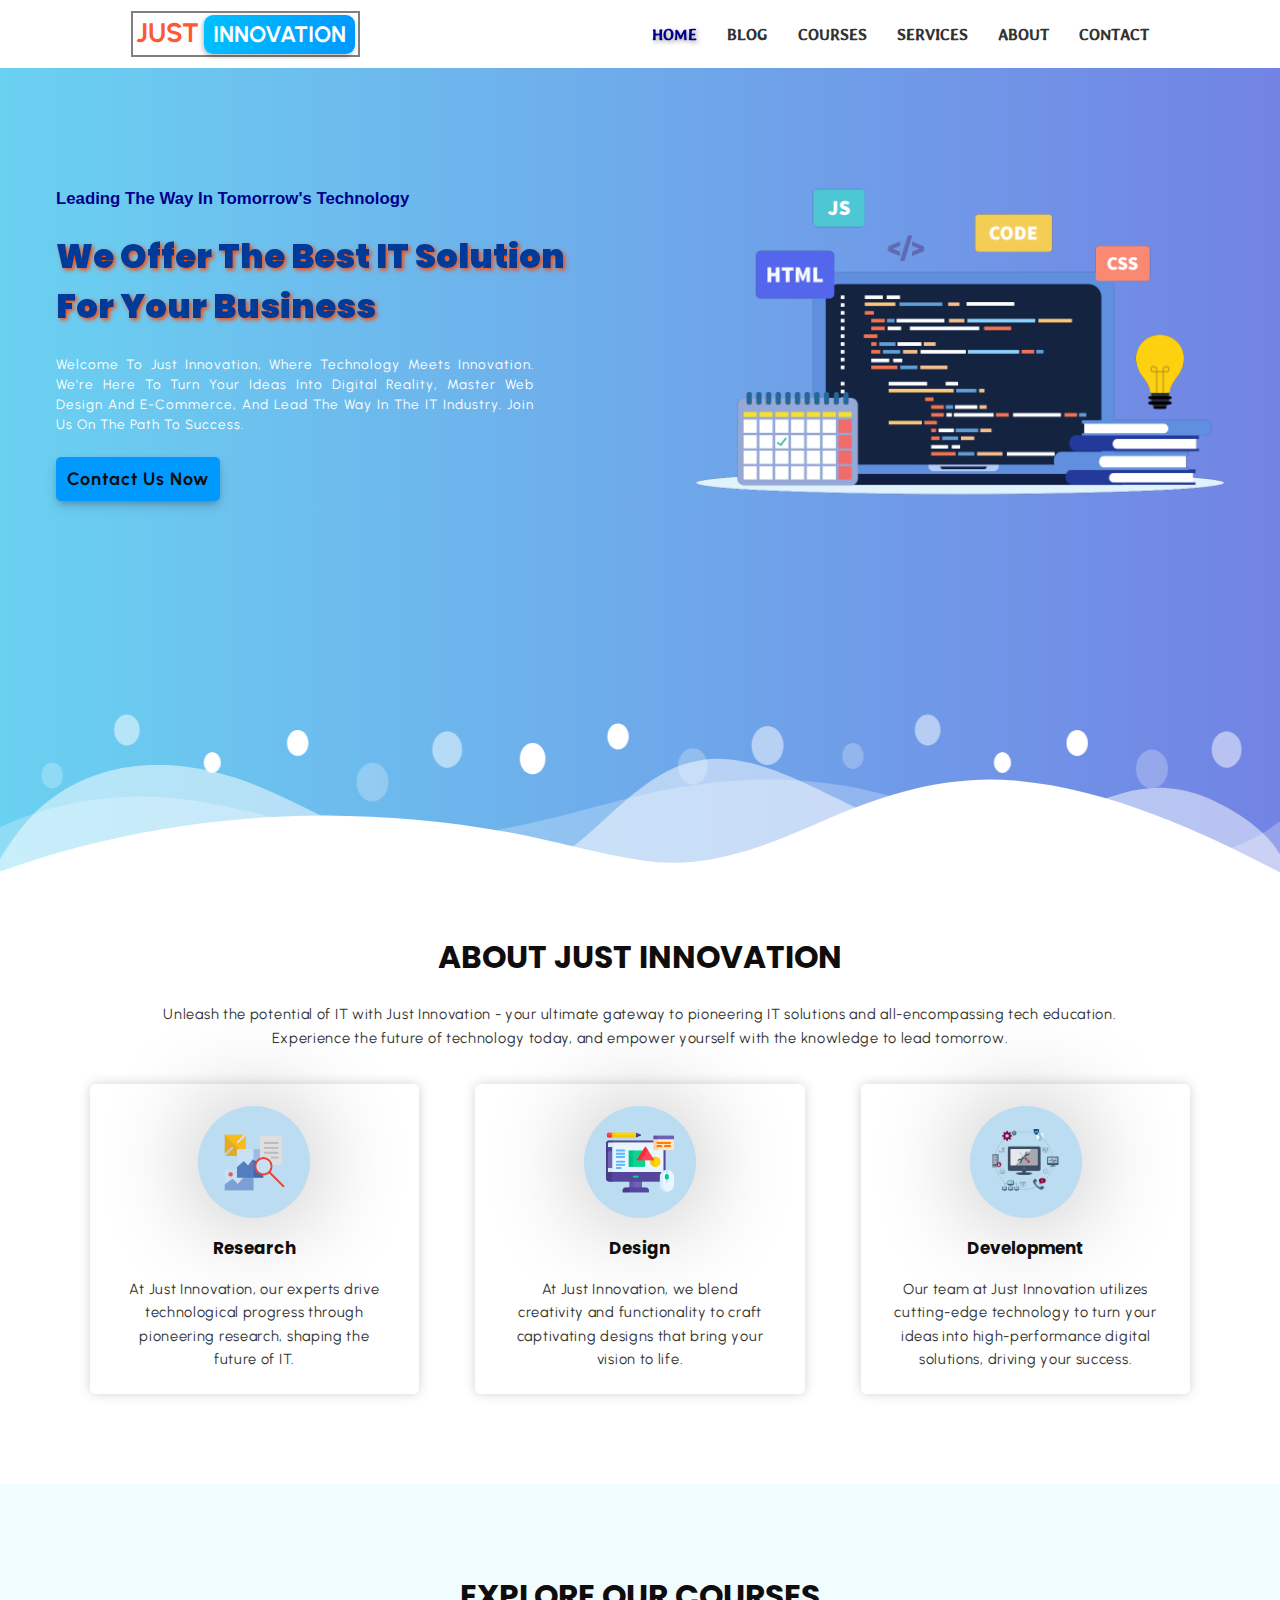
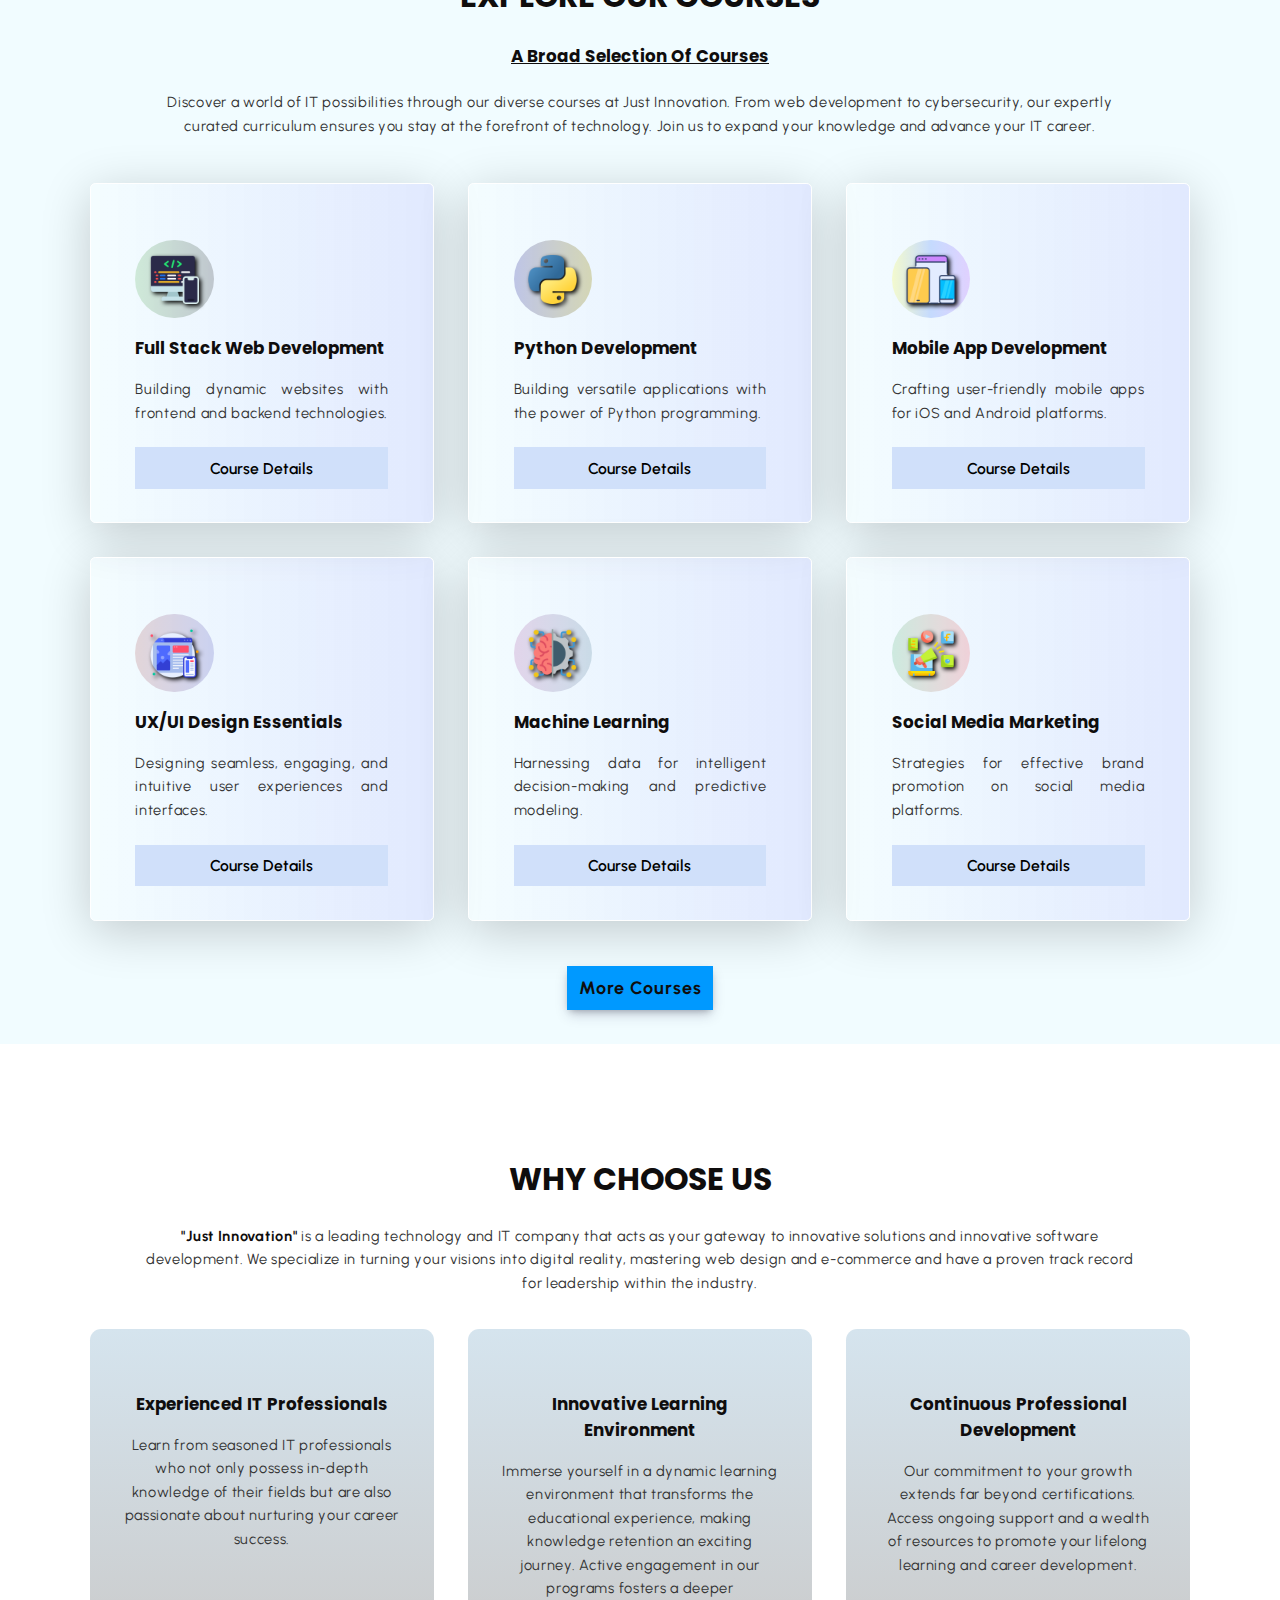
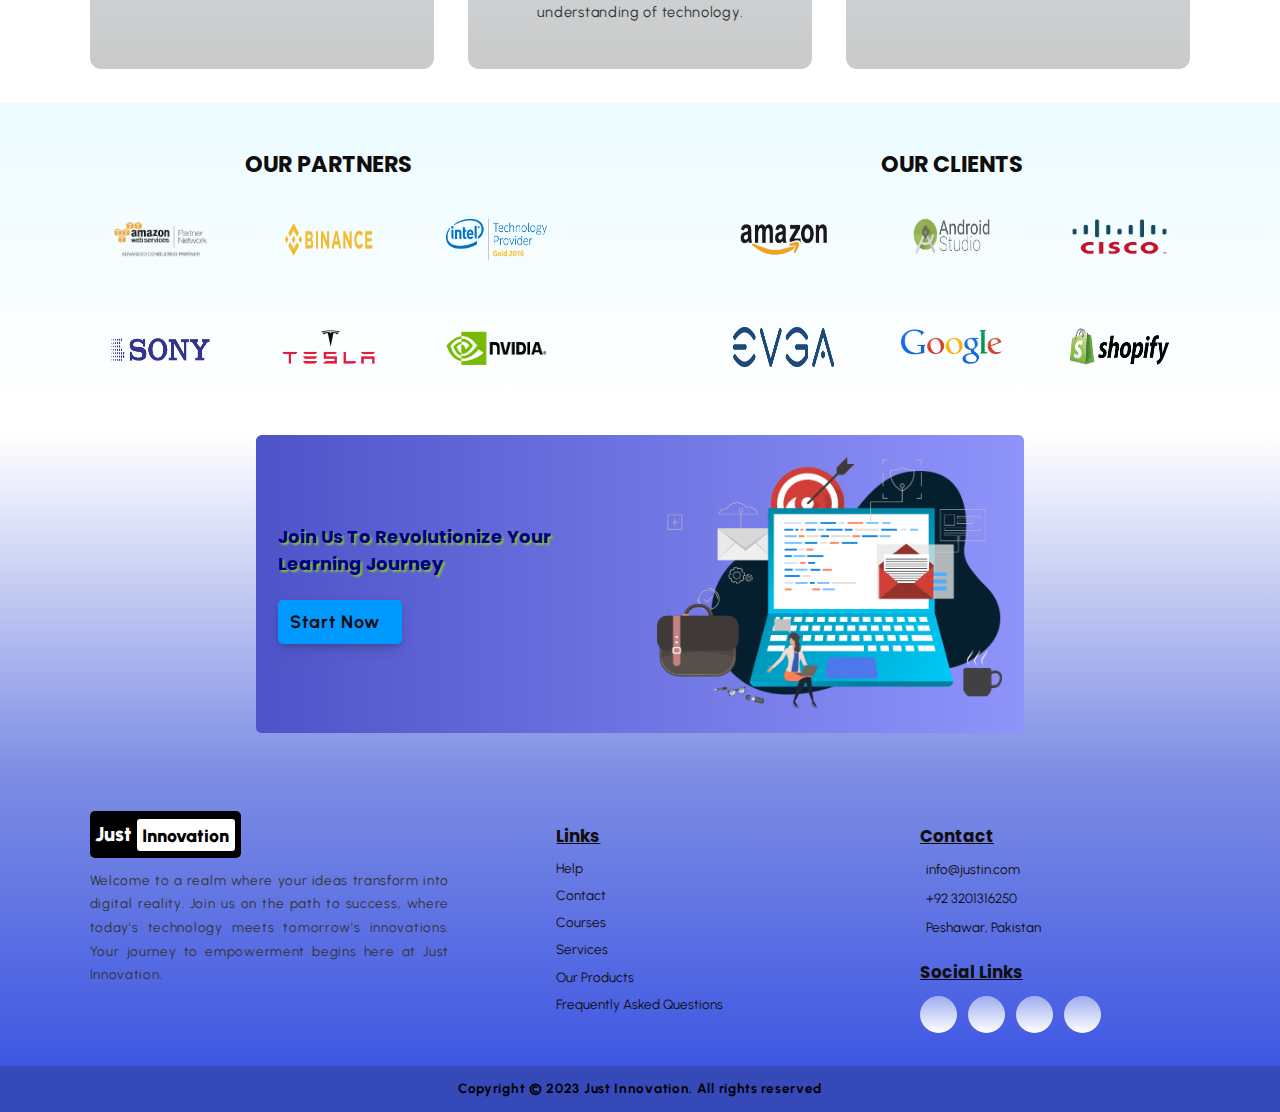
==== commit 5e5eef18: "commit" ====
--- a/index.html
+++ b/index.html
@@ -19,6 +19,11 @@
       <div class="navbar-brand">
         <a href="index.html"><span>just</span><span>innovation</span></a>
       </div>
+      <input type="checkbox" id="myCheck">
+      <label for="myCheck" id="menu">
+        <i class="fa-solid fa-x"></i>
+        <i class="fa-solid fa-bars"></i>
+      </label>
       <div class="navbar-links">
         <ul>
           <li class="nav-item"><a class="nav-link active" href="index.html">home</a></li>
@@ -122,7 +127,7 @@
       </div>
       <div class="about-box">
         <div class="icon">
-          <img src="images/dev1.png" alt="" width="100%" />
+          <img src="images/dev.png" alt="" width="100%" />
         </div>
         <h3 class="box-heading">development</h3>
         <p class="box-para">
--- a/style.css
+++ b/style.css
@@ -1,5 +1,4 @@
-@import url("https://fonts.googleapis.com/css2?family=Poppins:wght@100;200;300;400;500;600;700;800;900&family=Urbanist:wght@100;200;300;400;500;600;700;800;900&display=swap");
-
+@import url("https://fonts.googleapis.com/css2?family=Poppins:wght@100;200;300;400;500;600;700;800;900&family=Stylish&family=Urbanist:wght@100;200;300;400;500;600;700;800;900&display=swap");
 /* base line */
 * {
   margin: 0;
@@ -7,6 +6,7 @@
   box-sizing: border-box;
   font-family: "Urbanist", sans-serif;
   color: var(--font-color);
+  transition: all 0.1s linear;
 }
 
 html {
@@ -34,6 +34,7 @@
 a {
   text-decoration: none;
   color: inherit;
+  font-family: "Urbanist", sans-serif;
 }
 
 ul,
@@ -68,6 +69,7 @@
 .grid {
   display: grid;
   padding: 3rem 8rem;
+  gap: 3rem;
 }
 
 .grid-two-cols {
@@ -80,6 +82,24 @@
 
 .grid-four-cols {
   grid-template-columns: repeat(4, 1fr);
+}
+
+#myCheck {
+  display: none;
+}
+#menu {
+  font-size: 3rem;
+  position: absolute;
+  top: 30%;
+  right: 4rem;
+  z-index: 2;
+  display: none;
+
+  & i {
+    position: absolute;
+    background: white;
+    color: darkcyan;
+  }
 }
 
 /* module / reusable */
@@ -145,16 +165,16 @@
 }
 
 .top-bg {
-  height: 50vh;
+  min-height: 300px;
+  max-height: max-content;
+  padding: 4rem;
   display: grid;
   place-items: center;
 
-  & h1,
-  & p {
-    color: white;
-    padding: 0 2rem;
-    margin: 0 0 3rem;
-  }
+  & h1 {
+    margin: 0 0 1rem;
+  }
+
   background: fixed;
   background-image: linear-gradient(
       rgba(130, 134, 190, 0.7),
@@ -163,6 +183,10 @@
     url("https://images.unsplash.com/photo-1551434678-e076c223a692?q=80&w=1470&auto=format&fit=crop&ixlib=rb-4.0.3&ixid=M3wxMjA3fDB8MHxwaG90by1wYWdlfHx8fGVufDB8fHx8fA%3D%3D");
   background-position: 10%;
   background-repeat: no-repeat;
+
+  & * {
+    color: white;
+  }
 }
 
 /* states */
@@ -211,7 +235,7 @@
 .navbar-links ul {
   display: flex;
   list-style: none;
-  font-size: 1.3rem;
+  font-size: 1.6rem;
   text-transform: uppercase;
 
   & li {
@@ -235,6 +259,10 @@
       -o-transition: all 0.3s linear;
     }
 
+    & a {
+      font-family: "Stylish", serif;
+    }
+
     &:hover:after {
       width: 100%;
     }
@@ -242,6 +270,7 @@
 
   & .active {
     color: darkblue;
+    font-weight: 900;
     filter: drop-shadow(2px 2px 2px rgb(161, 159, 159));
   }
 }
@@ -753,10 +782,6 @@
       url("https://images.unsplash.com/photo-1557804506-669a67965ba0?q=80&w=1548&auto=format&fit=crop&ixlib=rb-4.0.3&ixid=M3wxMjA3fDB8MHxwaG90by1wYWdlfHx8fGVufDB8fHx8fA%3D%3D");
     background-position: 100% 80%;
   }
-
-  & .grid {
-    gap: 3rem;
-  }
 }
 .blog {
   box-shadow: 0 0 20px 0 rgba(0, 0, 0, 0.288);
@@ -850,7 +875,8 @@
 /***** End Blog page Section *****/
 /***** Contact Page Section *****/
 .contact-page-section {
-  & .container {
+  & .grid {
+    padding: 4rem 0;
     gap: 2rem;
   }
 
@@ -859,7 +885,7 @@
     gap: 0.5rem;
     background-color: var(--supporting2-color);
     padding: 2rem;
-    min-width: 500px;
+    min-width: 400px;
 
     .grid {
       padding: 0;
@@ -1169,10 +1195,6 @@
         rgba(0, 0, 0, 0.5)
       ),
       url("https://images.unsplash.com/photo-1551434678-e076c223a692?q=80&w=1470&auto=format&fit=crop&ixlib=rb-4.0.3&ixid=M3wxMjA3fDB8MHxwaG90by1wYWdlfHx8fGVufDB8fHx8fA%3D%3D");
-  }
-
-  & .grid {
-    gap: 3rem 5rem;
   }
 }
 .service {
@@ -1358,6 +1380,7 @@
   padding: 2rem;
   display: flex;
   justify-content: center;
+  align-items: center;
   text-align: justify;
 
   & img {
@@ -1449,15 +1472,6 @@
     grid-template-columns: repeat(3, 1fr);
   }
 
-  .about-section .grid,
-  .course-section .grid,
-  .blog-page-section .grid,
-  .review-section .grid,
-  .pricing-page-section .grid,
-  .team-page-section .grid {
-    gap: 4rem 5rem;
-  }
-
   & footer .grid {
     grid-template-columns: repeat(2, 1fr);
 
@@ -1474,6 +1488,13 @@
       }
     }
   }
+
+  .about-page-section {
+    & .about {
+      padding: 0;
+      flex-direction: column;
+    }
+  }
 }
 
 @media (width <= 900px) {
@@ -1483,6 +1504,10 @@
 }
 
 @media (width <= 850px) {
+  .grid-two-cols {
+    grid-template-columns: 1fr;
+  }
+
   main {
     height: 80vh;
     & .hero-content {
@@ -1492,8 +1517,11 @@
       display: none;
     }
   }
-  .grid-two-cols {
-    grid-template-columns: 1fr;
+
+  .contact-page-section {
+    .map {
+      min-height: 30rem;
+    }
   }
 
   & footer .grid {
@@ -1510,22 +1538,13 @@
   }
 }
 
-@media (width <= 768px) {
+@media (width <= 780px) {
   .container {
     padding: 2rem 5rem;
   }
 
   .grid-four-cols {
     grid-template-columns: repeat(2, 1fr);
-  }
-
-  .about-section .grid,
-  .course-section .grid,
-  .blog-page-section .grid,
-  .review-section .grid,
-  .pricing-page-section .grid,
-  .team-page-section .grid {
-    gap: 2rem;
   }
 
   .navbar-section .container {
@@ -1543,8 +1562,9 @@
 
 @media (width <= 700px) {
   .container {
-    padding: 2rem 20%;
-  }
+    padding: 2rem 18%;
+  }
+
   .grid-three-cols {
     grid-template-columns: 100%;
   }
@@ -1564,7 +1584,12 @@
       padding: 0;
     }
   }
-  
+  .contact-page-section {
+    .container {
+      padding: 4rem;
+    }
+  }
+
   footer {
     font-size: 1.2em;
   }
@@ -1575,7 +1600,60 @@
 }
 
 @media (width <= 600px) {
-  & footer .grid {
+  body {
+    overflow-x: hidden;
+  }
+  .navbar-section {
+    position: relative;
+  }
+  .navbar-links {
+    position: absolute;
+    transition: all 0.2s ease-in-out;
+    z-index: 100;
+    background-color: white;
+    width: 100%;
+    top: 100%;
+    right: -100%;
+
+    padding: 2rem;
+
+    & ul {
+      & li {
+        margin: 0;
+        width: 100%;
+        cursor: pointer;
+
+        & a {
+          width: 100%;
+          padding: 1rem;
+          display: block;
+          background-color: lightblue;
+
+          &:hover {
+            font-weight: bolder;
+            background-color: rgb(71, 173, 207);
+          }
+        }
+      }
+    }
+  }
+  #myCheck:checked ~ .navbar-links {
+    right: 0;
+  }
+  #myCheck:checked ~ #menu .fa-bars {
+    display: none;
+  }
+  #menu {
+    display: block;
+  }
+
+  .navbar-section .container ul {
+    flex-direction: column;
+    text-align: center;
+    gap: 2rem;
+  }
+
+  footer .grid {
     padding: 1rem;
 
     .footer-para {
@@ -1586,15 +1664,6 @@
       flex-direction: column;
     }
   }
-}
-
-@media (width <= 500px) {
-  .container {
-    padding: 2rem 10%;
-  }
-  /* .grid-three-cols {
-    grid-template-columns: 1fr;
-  } */
 }
 
 @media (width <= 530px) {
@@ -1602,4 +1671,22 @@
     grid-template-columns: 1fr;
     padding: 10rem;
   }
-}
+
+  .contact-page-section {
+    & form {
+      min-width: 290px;
+    }
+  }
+}
+
+@media (width <= 500px) {
+  .container {
+    padding: 2rem 10%;
+  }
+
+  .contact-page-section {
+    & .container {
+      padding: 3rem 2rem;
+    }
+  }
+}
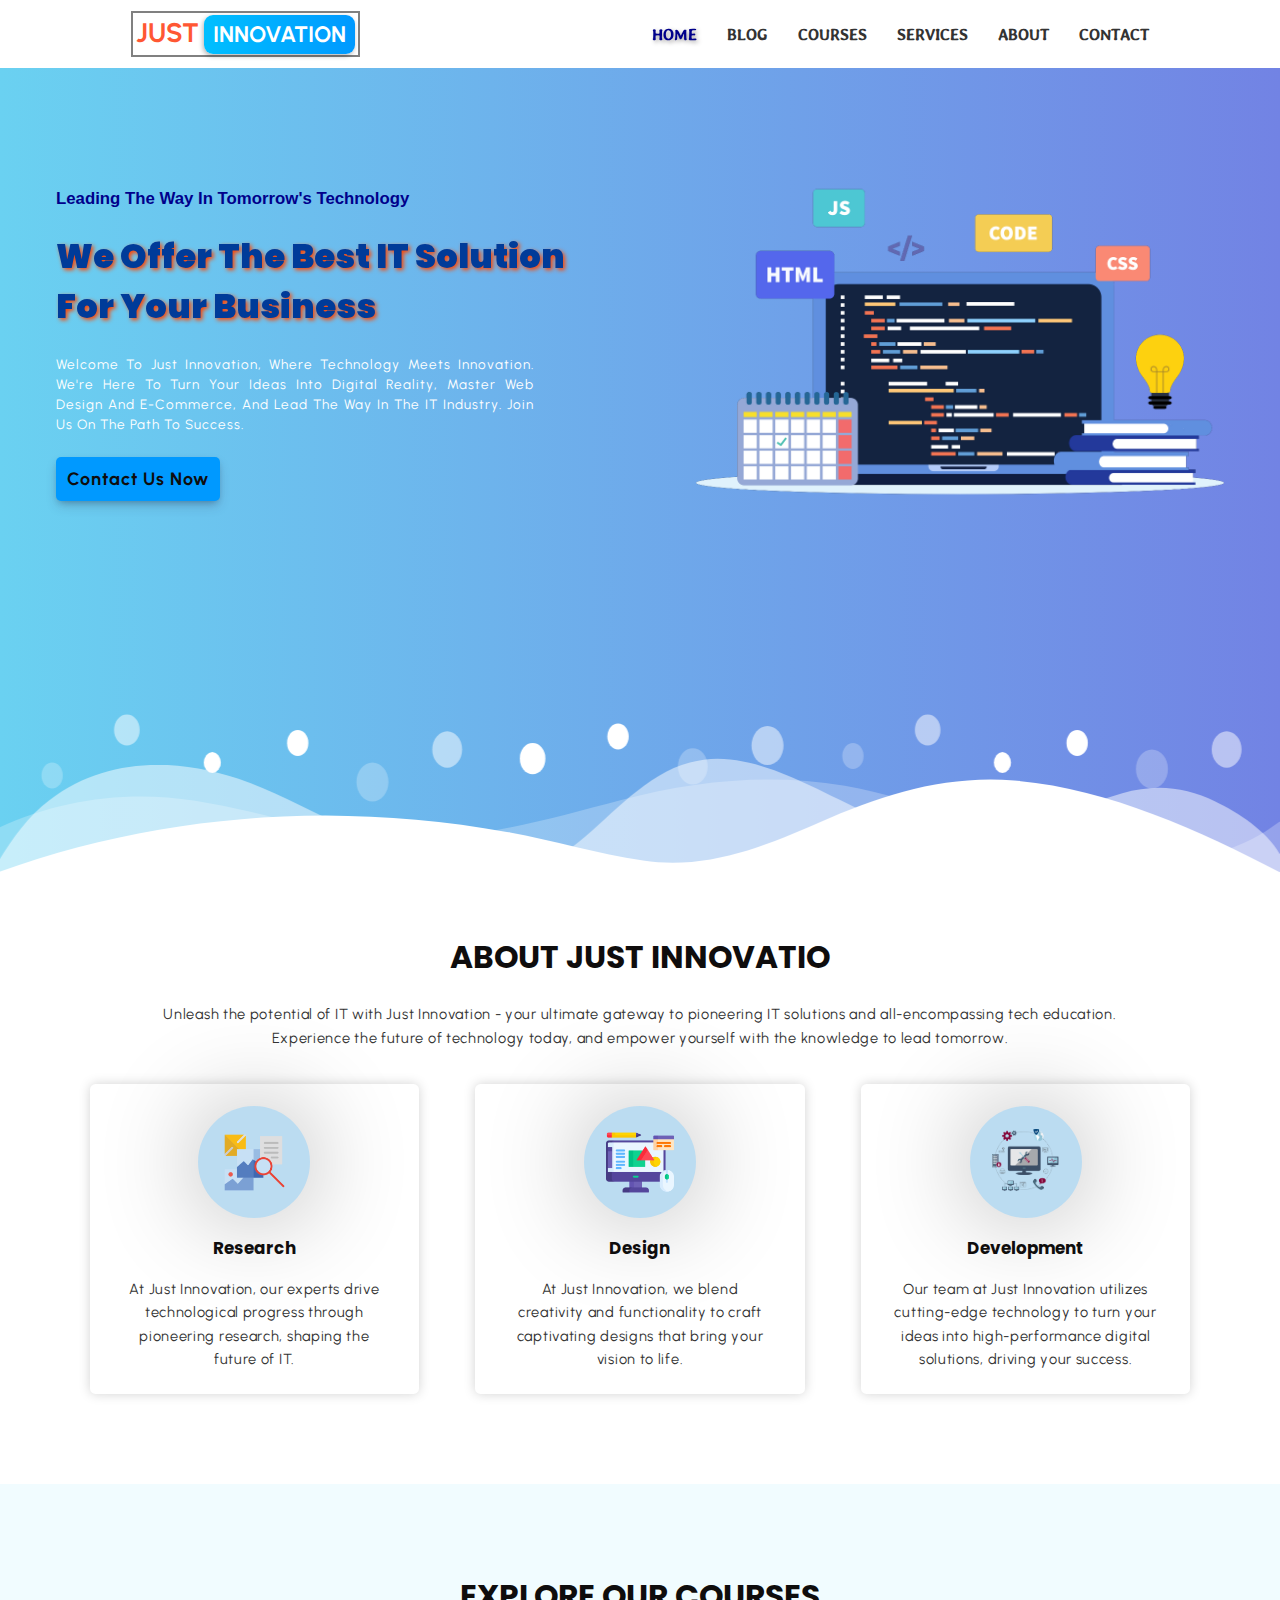
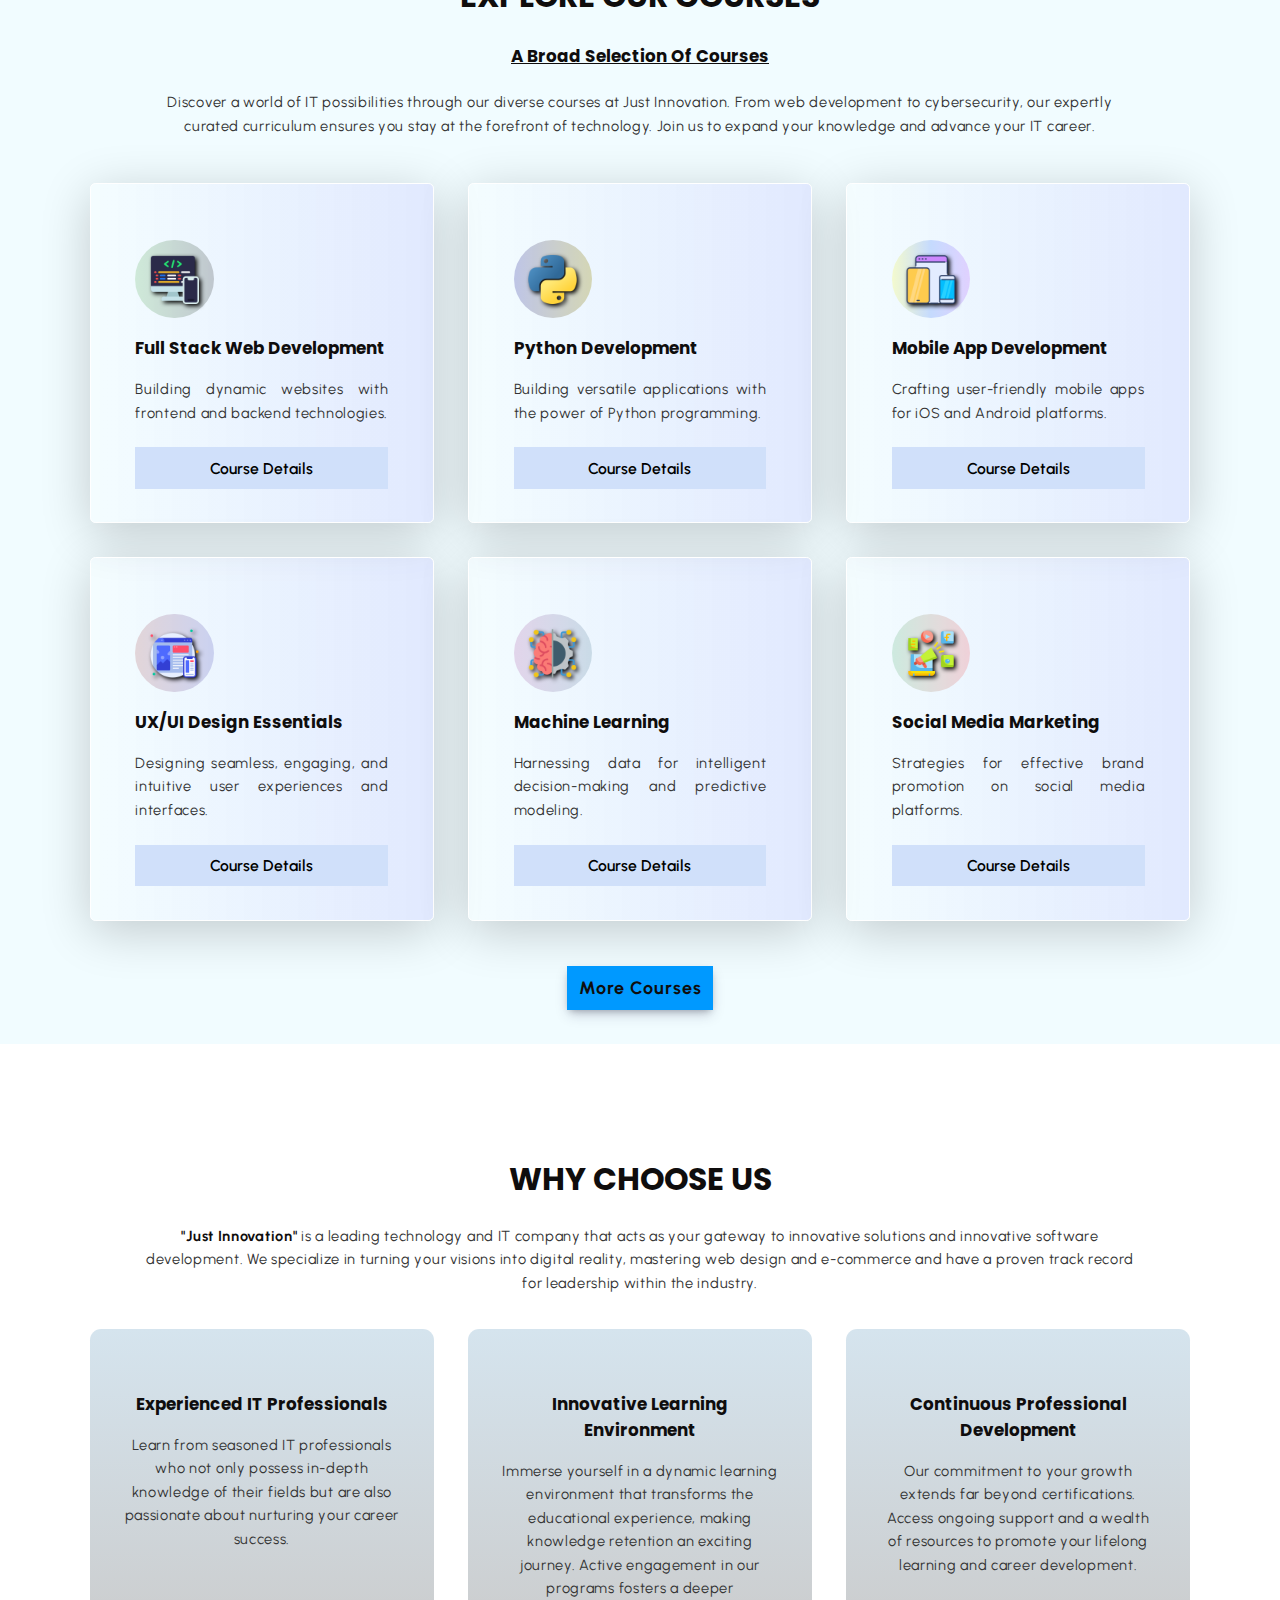
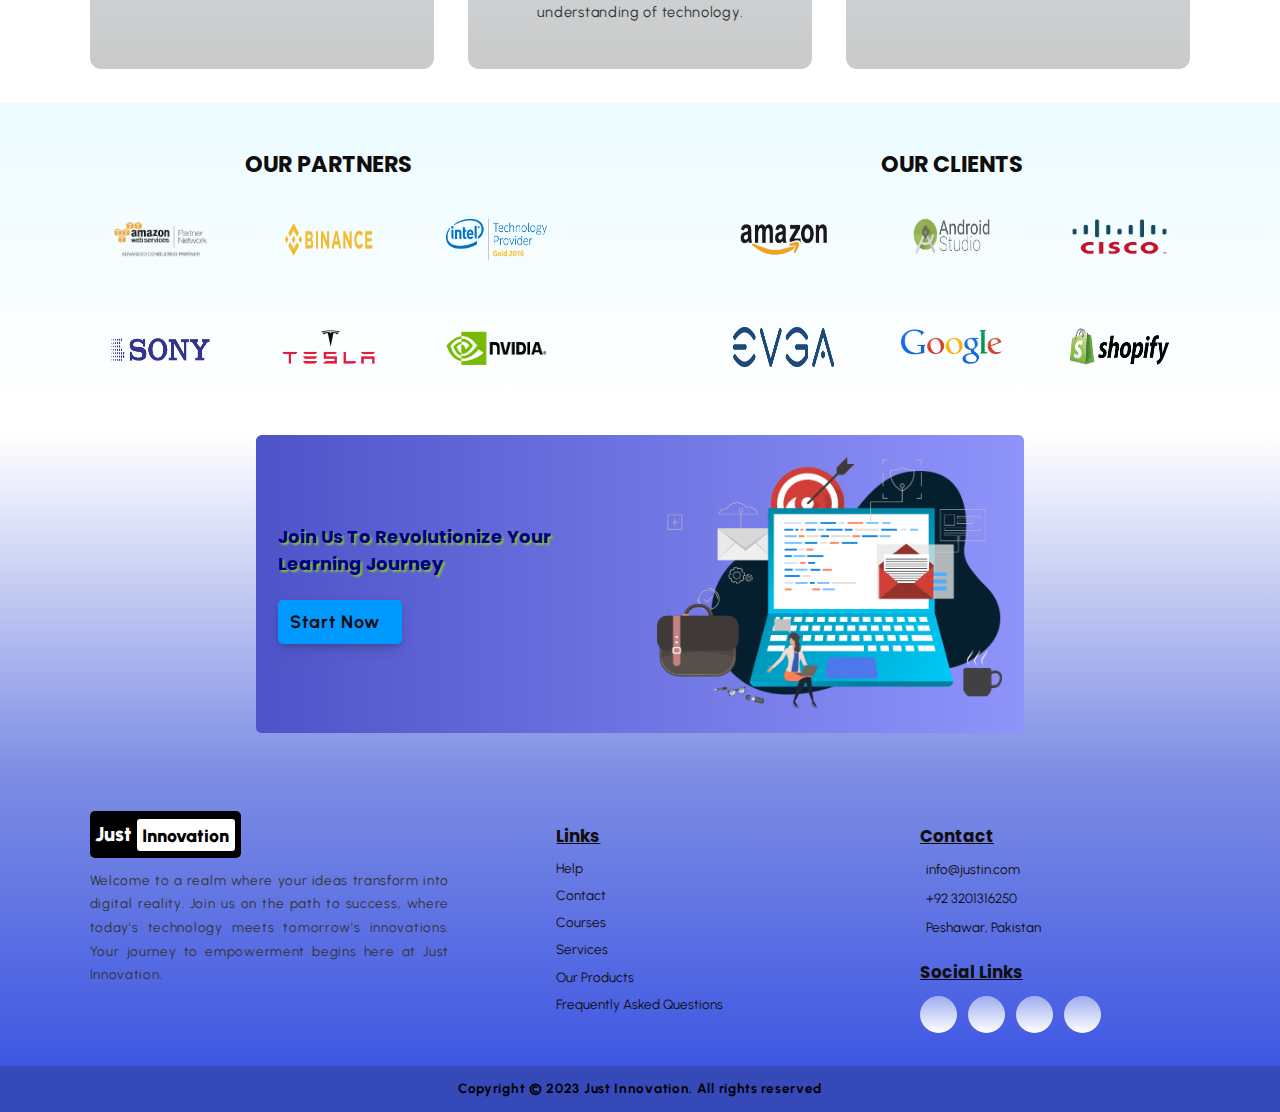
==== commit 1616e880: "Update index.html" ====
--- a/index.html
+++ b/index.html
@@ -14,7 +14,7 @@
 
 <body>
   <!-- ========== Start navbar ========== -->
-  <header class="navbar-section">
+  <header class="navbar-section" id="navbar">
     <div class="container">
       <div class="navbar-brand">
         <a href="index.html"><span>just</span><span>innovation</span></a>
@@ -54,7 +54,7 @@
           </div>
         </div>
         <div class="hero-img">
-          <img src="images/header-pic-2.png" alt="Header of Just.Innovation" width="100%" height="100%" />
+          <img src="images/hero-pic.png" alt="Header of Just.Innovation" width="100%" height="100%" />
         </div>
       </div>
     </div>
@@ -96,7 +96,19 @@
   <!-- ========== Start About ========== -->
   <section class="about-section">
     <div class="container">
-      <h1 class="section-heading">About Just Innovation</h1>
+	    <div class="ad1">
+	<script type="text/javascript">
+		atOptions = {
+			'key' : '4722c07bb368a4f2c6b0011a1b8c0a94',
+			'format' : 'iframe',
+			'height' : 90,
+			'width' : 728,
+			'params' : {}
+		};
+	</script>
+	<script type="text/javascript" src="//www.topcreativeformat.com/4722c07bb368a4f2c6b0011a1b8c0a94/invoke.js"></script>
+	    </div>
+      <h1 class="section-heading">About Just Innovatio</h1>
       <p class="section-para">
         Unleash the potential of IT with Just Innovation - your ultimate
         gateway to pioneering IT solutions and all-encompassing tech
@@ -137,6 +149,7 @@
         </p>
       </div>
     </div>
+    <a href="#navbar" class="to-top" id="top--top"><i class="fa-solid fa-arrow-up"></i></a>
   </section>
   <!-- ========== End About ========== -->
   <!-- ========== Start Courses Section ========== -->
@@ -369,4 +382,4 @@
   <script src="script.js"></script>
 </body>
 
-</html>+</html>
--- a/style.css
+++ b/style.css
@@ -11,8 +11,11 @@
 
 html {
   font-size: 80%;
-}
-
+  overflow-x: hidden;
+}
+body {
+  overflow-x: hidden;
+}
 h1,
 h2,
 h3,
@@ -880,12 +883,26 @@
     gap: 2rem;
   }
 
+  .top-bg {
+    background-image: linear-gradient(
+        rgba(130, 134, 190, 0.7),
+        rgba(0, 0, 0, 0.5)
+      ),
+      url("https://images.unsplash.com/photo-1587560699334-bea93391dcef?q=80&w=1470&auto=format&fit=crop&ixlib=rb-4.0.3&ixid=M3wxMjA3fDB8MHxwaG90by1wYWdlfHx8fGVufDB8fHx8fA%3D%3D");
+    background-position: center;
+  }
+
   & form {
     display: grid;
     gap: 0.5rem;
     background-color: var(--supporting2-color);
-    padding: 2rem;
+    background-image: linear-gradient(
+      rgba(130, 134, 190, 0.7),
+      rgba(0, 0, 0, 0.5)
+    );
+    padding: 1rem;
     min-width: 400px;
+    font-weight: bold;
 
     .grid {
       padding: 0;
@@ -1600,12 +1617,16 @@
 }
 
 @media (width <= 600px) {
-  body {
-    overflow-x: hidden;
-  }
   .navbar-section {
     position: relative;
-  }
+
+    & .container {
+      padding: 1.6rem 2%;
+      flex-direction: row;
+      justify-content: start;
+    }
+  }
+
   .navbar-links {
     position: absolute;
     transition: all 0.2s ease-in-out;
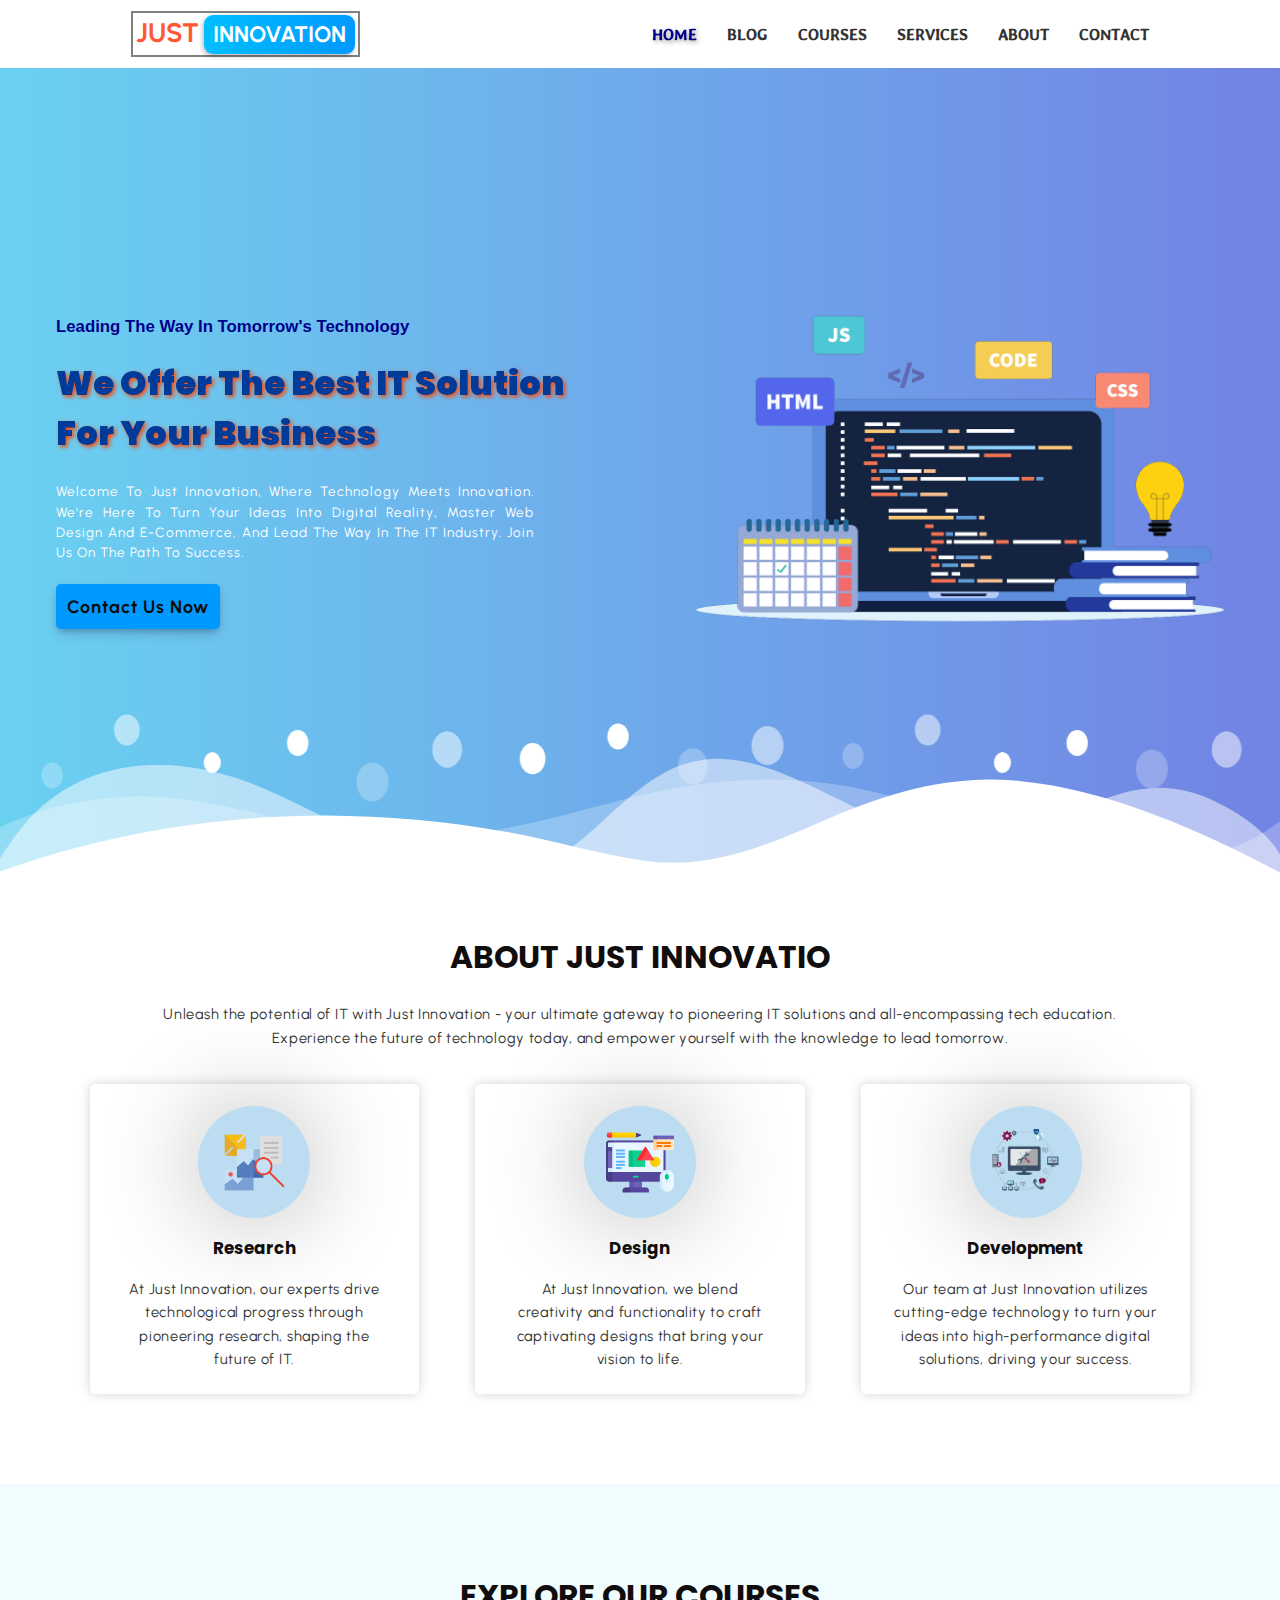
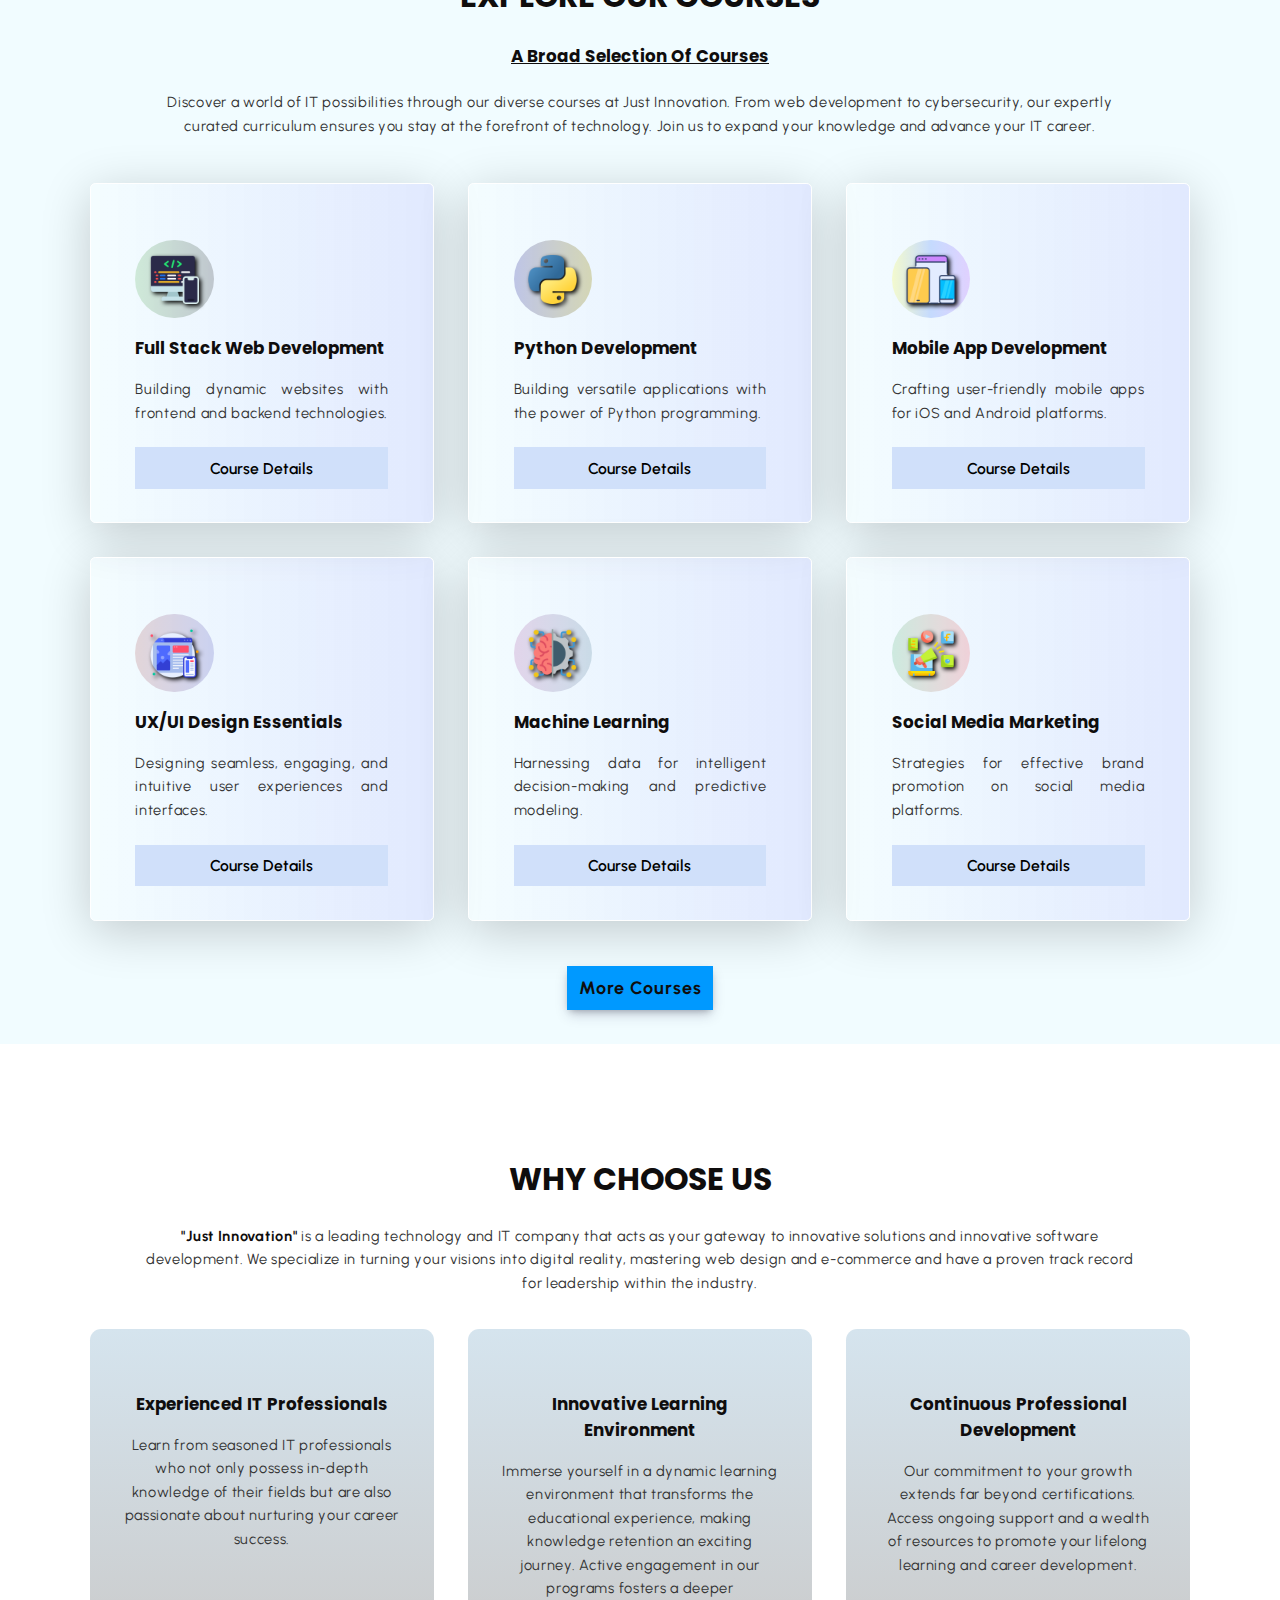
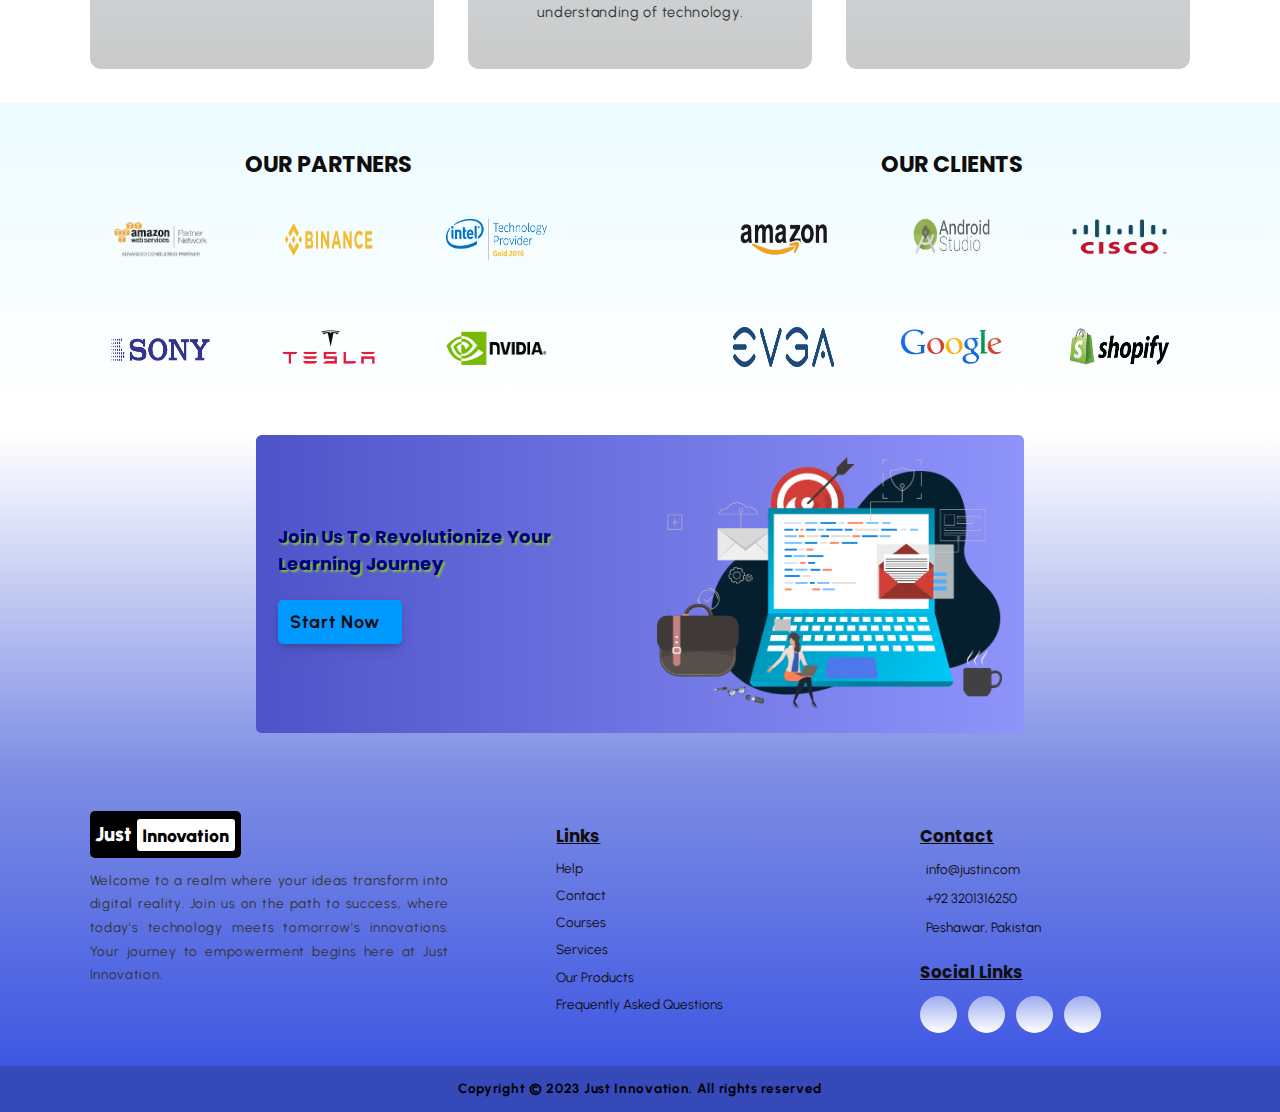
==== commit 716e8090: "Update index.html" ====
--- a/index.html
+++ b/index.html
@@ -39,6 +39,18 @@
   <!-- ========== End navbar ========== -->
   <!-- ========== Start hero section ========== -->
   <main>
+	  <div class="ad1">
+	<script type="text/javascript">
+		atOptions = {
+			'key' : '4722c07bb368a4f2c6b0011a1b8c0a94',
+			'format' : 'iframe',
+			'height' : 90,
+			'width' : 728,
+			'params' : {}
+		};
+	</script>
+	<script type="text/javascript" src="//www.topcreativeformat.com/4722c07bb368a4f2c6b0011a1b8c0a94/invoke.js"></script>
+	    </div>
     <div class="hero-section">
       <div class="container grid grid-two-cols">
         <div class="hero-content">
@@ -96,18 +108,6 @@
   <!-- ========== Start About ========== -->
   <section class="about-section">
     <div class="container">
-	    <div class="ad1">
-	<script type="text/javascript">
-		atOptions = {
-			'key' : '4722c07bb368a4f2c6b0011a1b8c0a94',
-			'format' : 'iframe',
-			'height' : 90,
-			'width' : 728,
-			'params' : {}
-		};
-	</script>
-	<script type="text/javascript" src="//www.topcreativeformat.com/4722c07bb368a4f2c6b0011a1b8c0a94/invoke.js"></script>
-	    </div>
       <h1 class="section-heading">About Just Innovatio</h1>
       <p class="section-para">
         Unleash the potential of IT with Just Innovation - your ultimate
